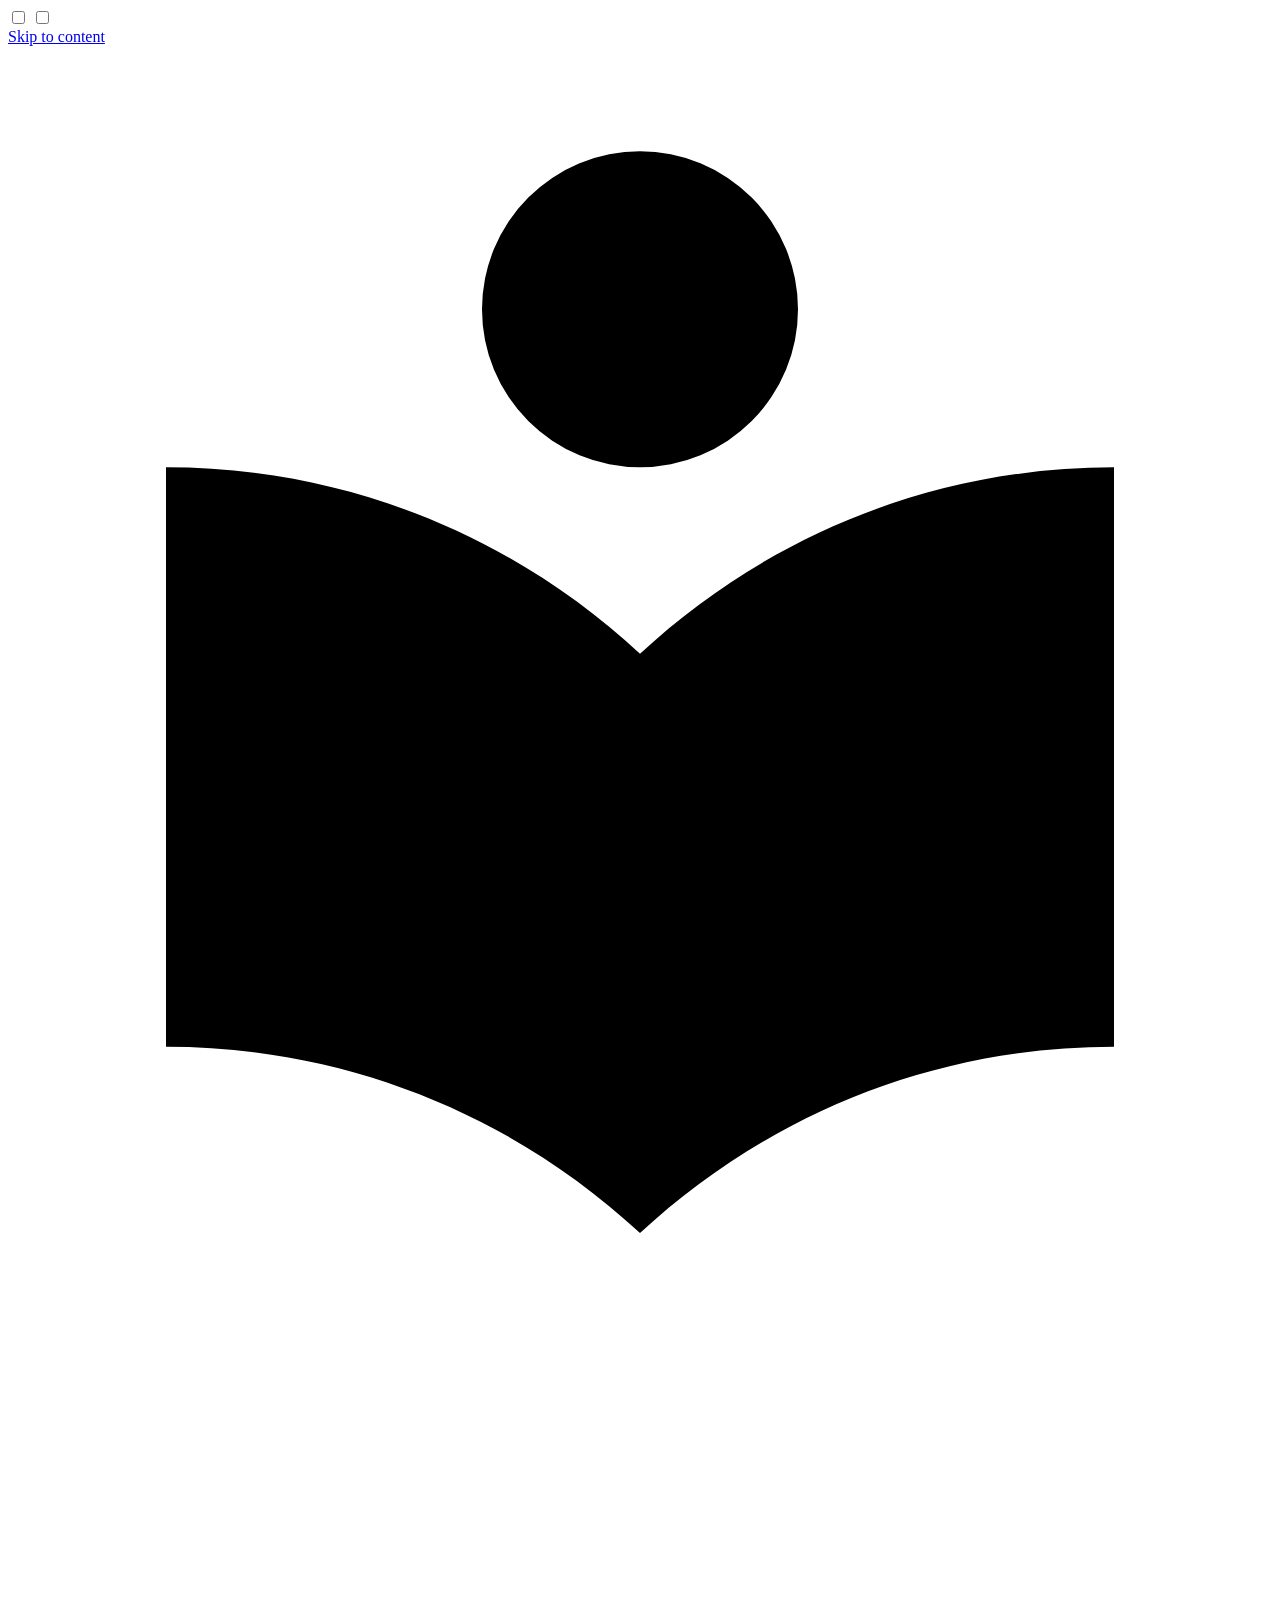
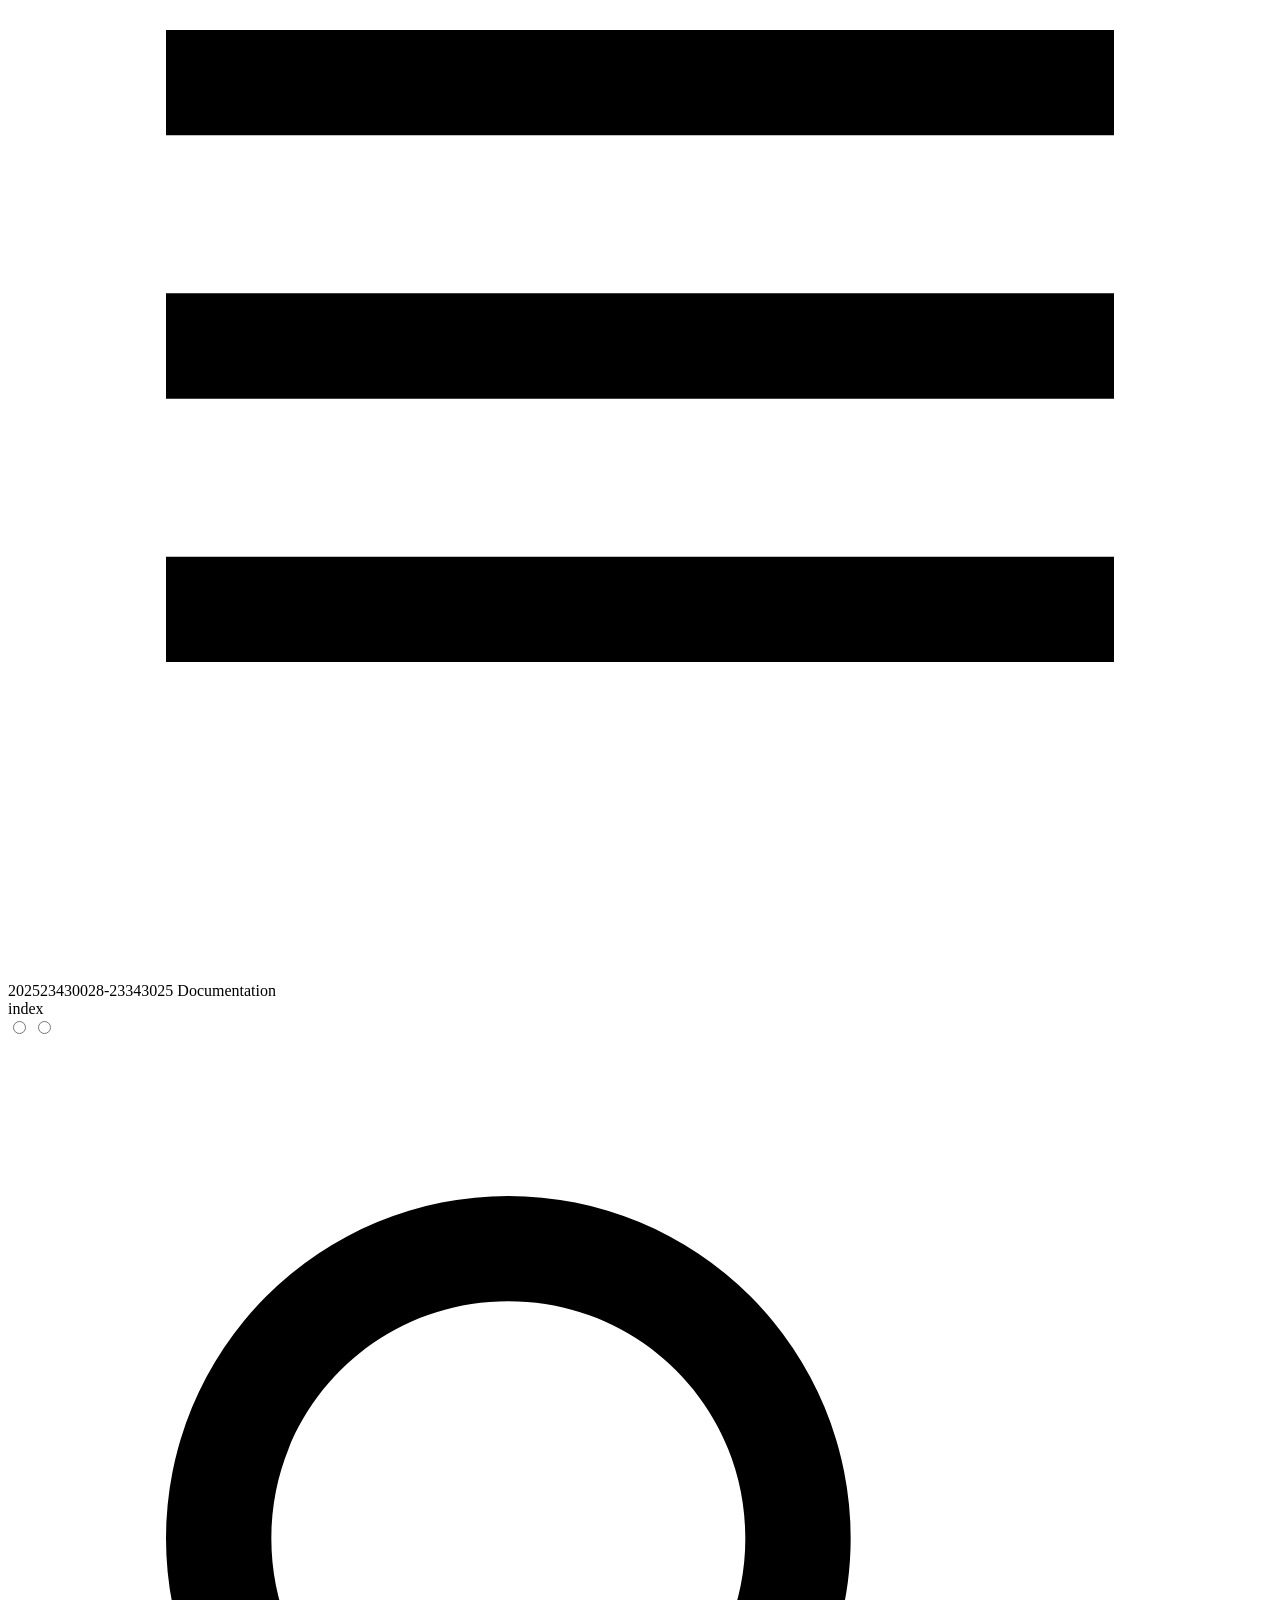
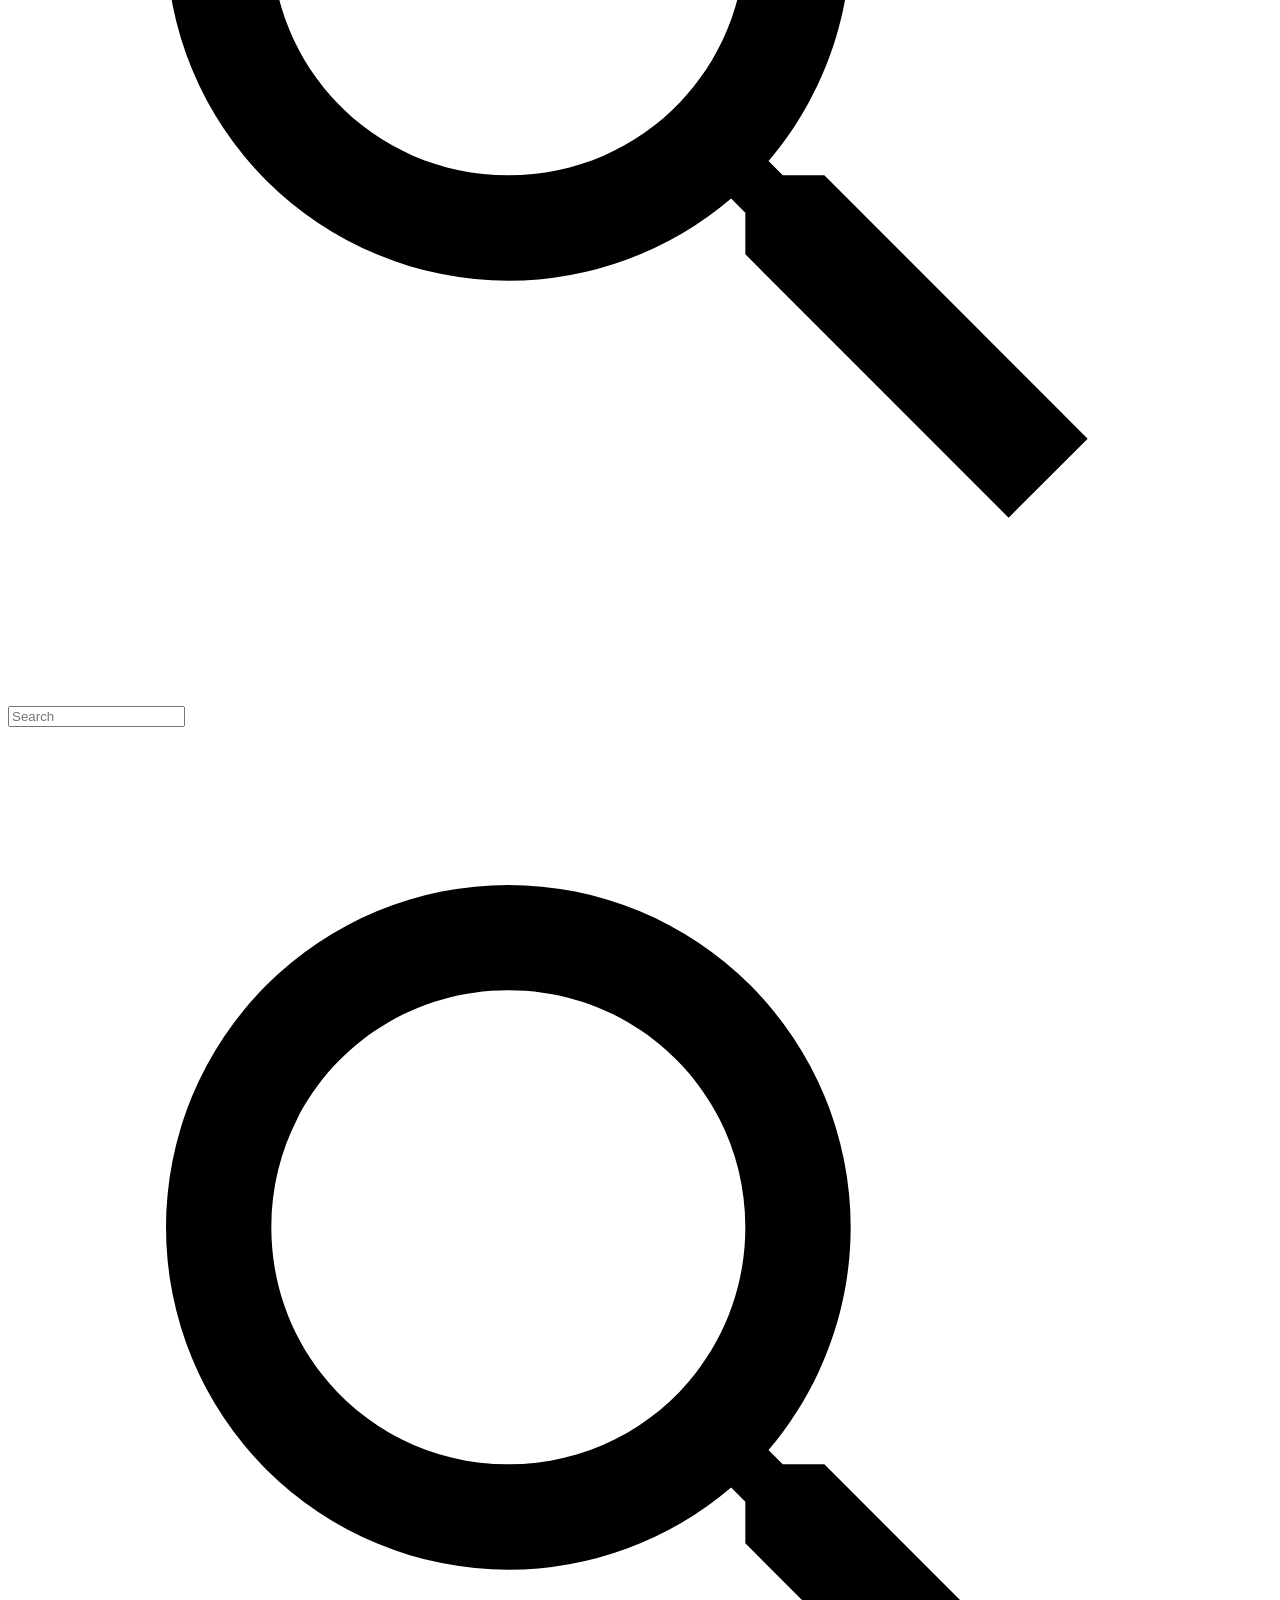
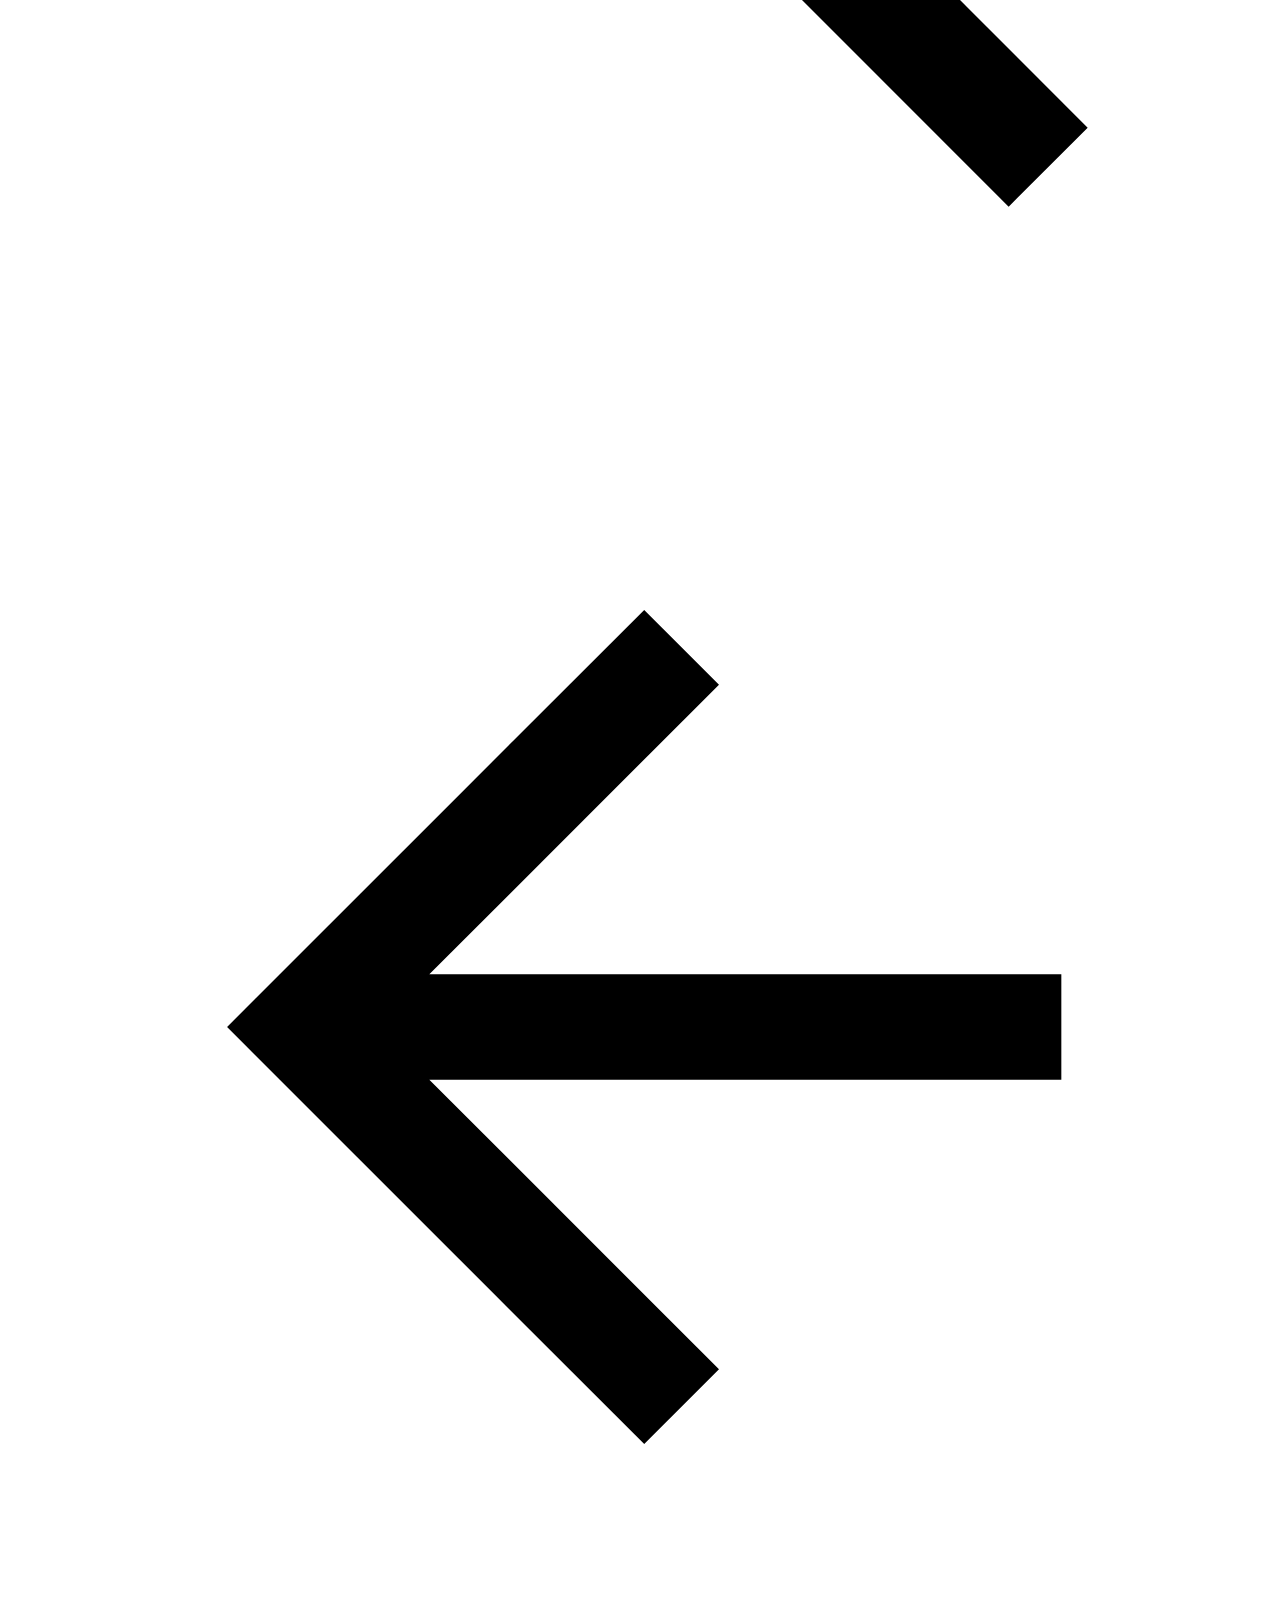
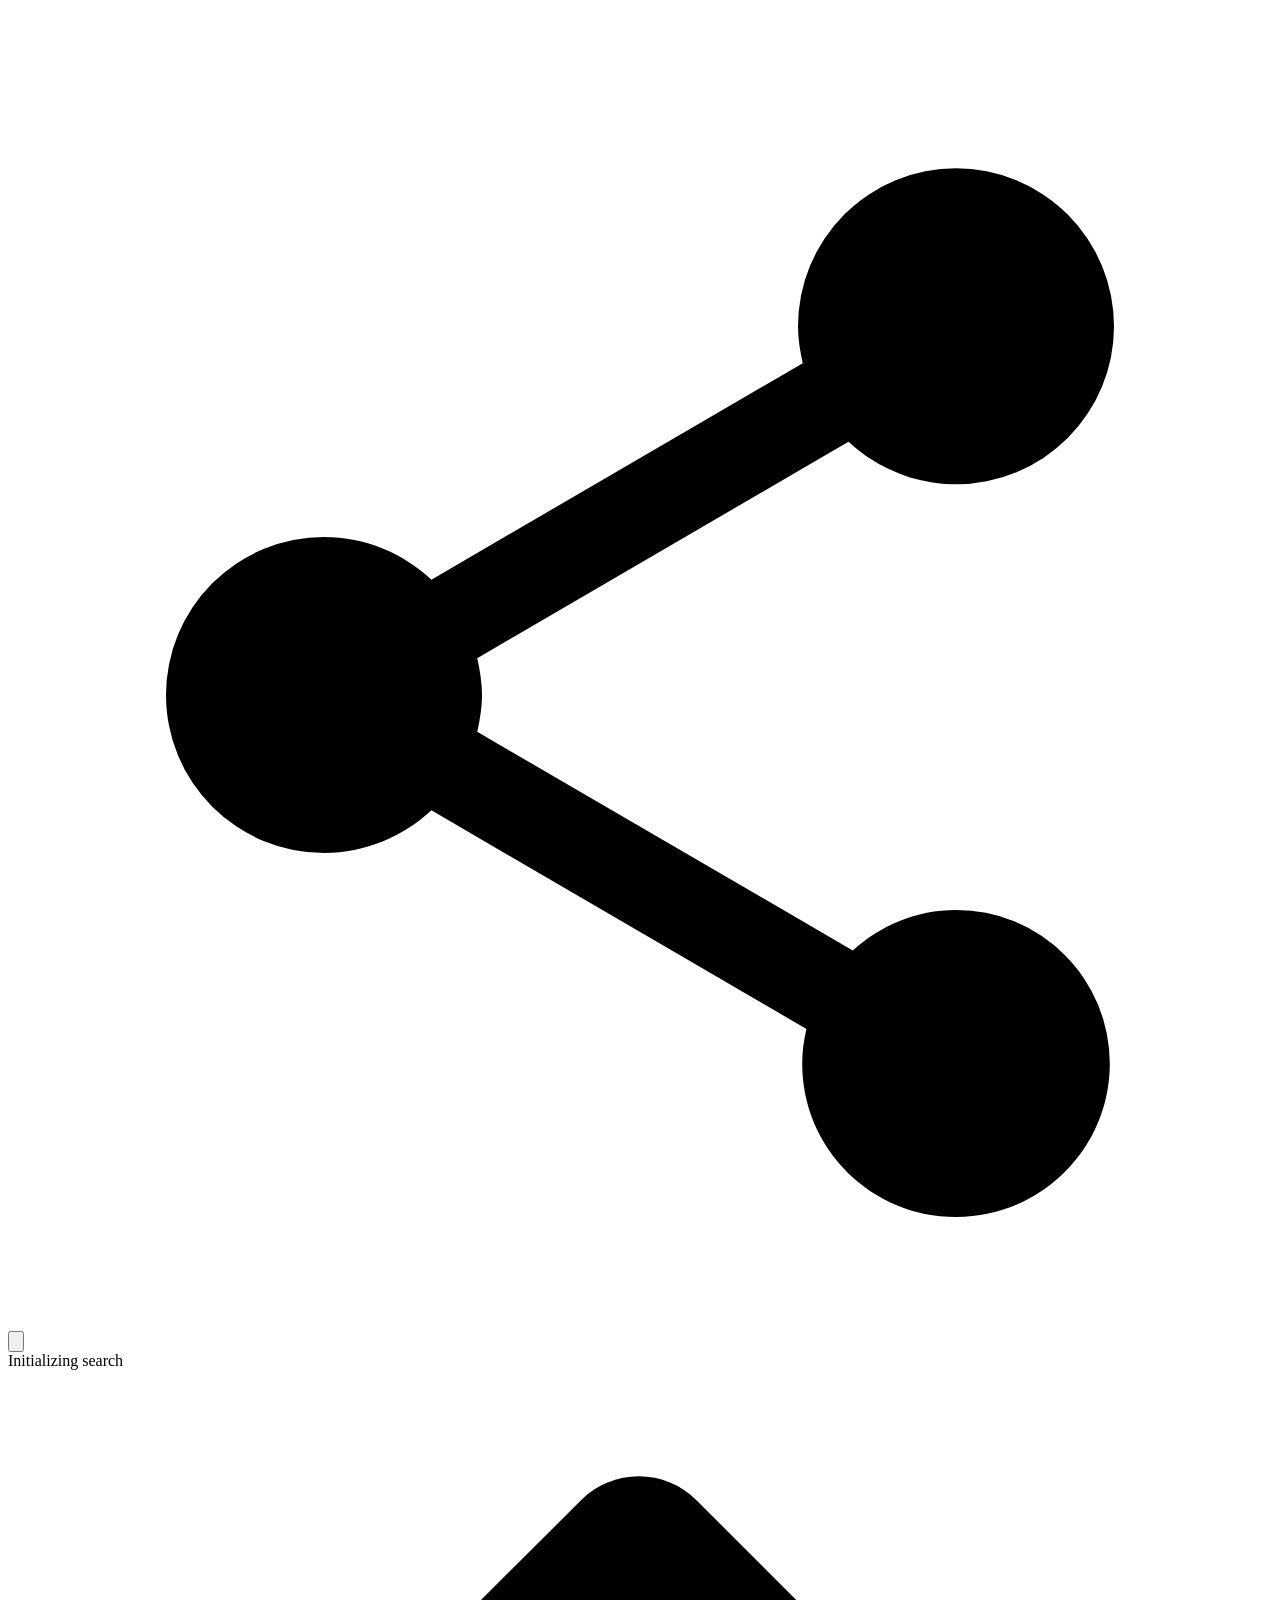
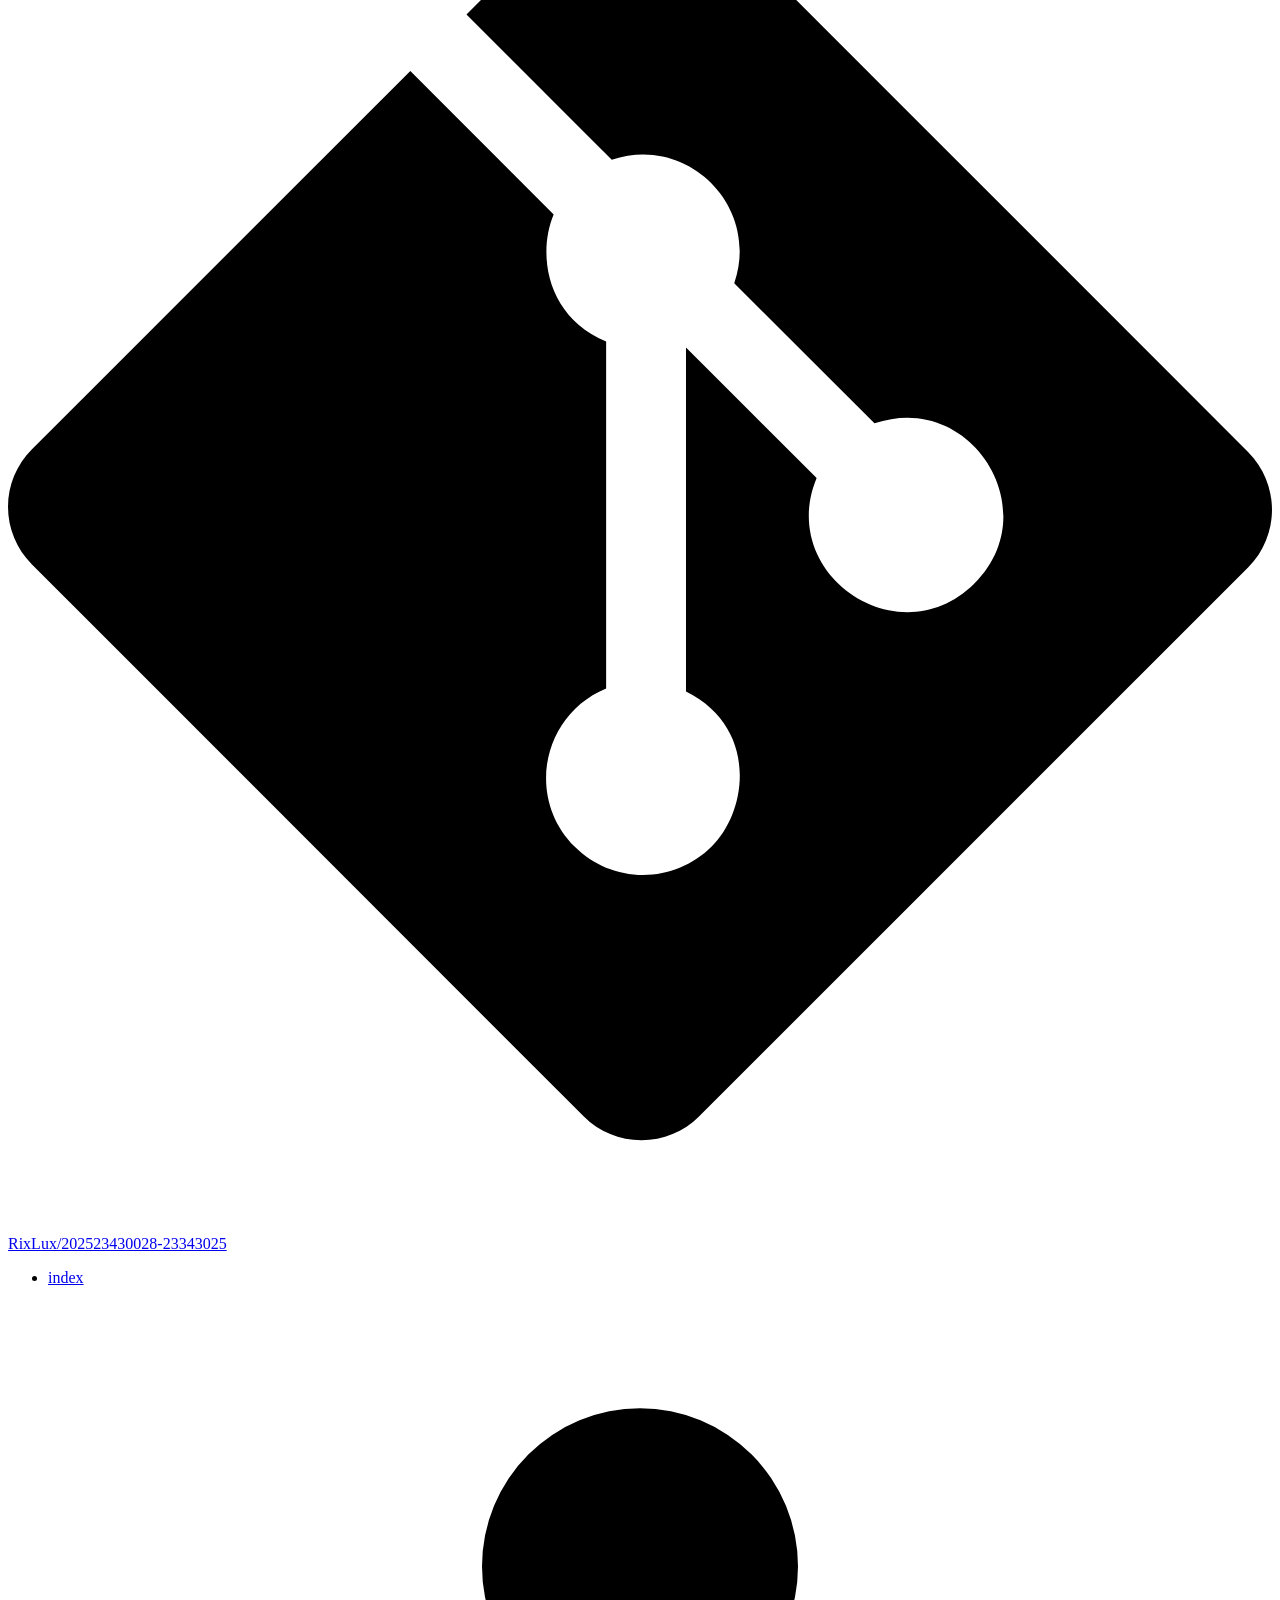
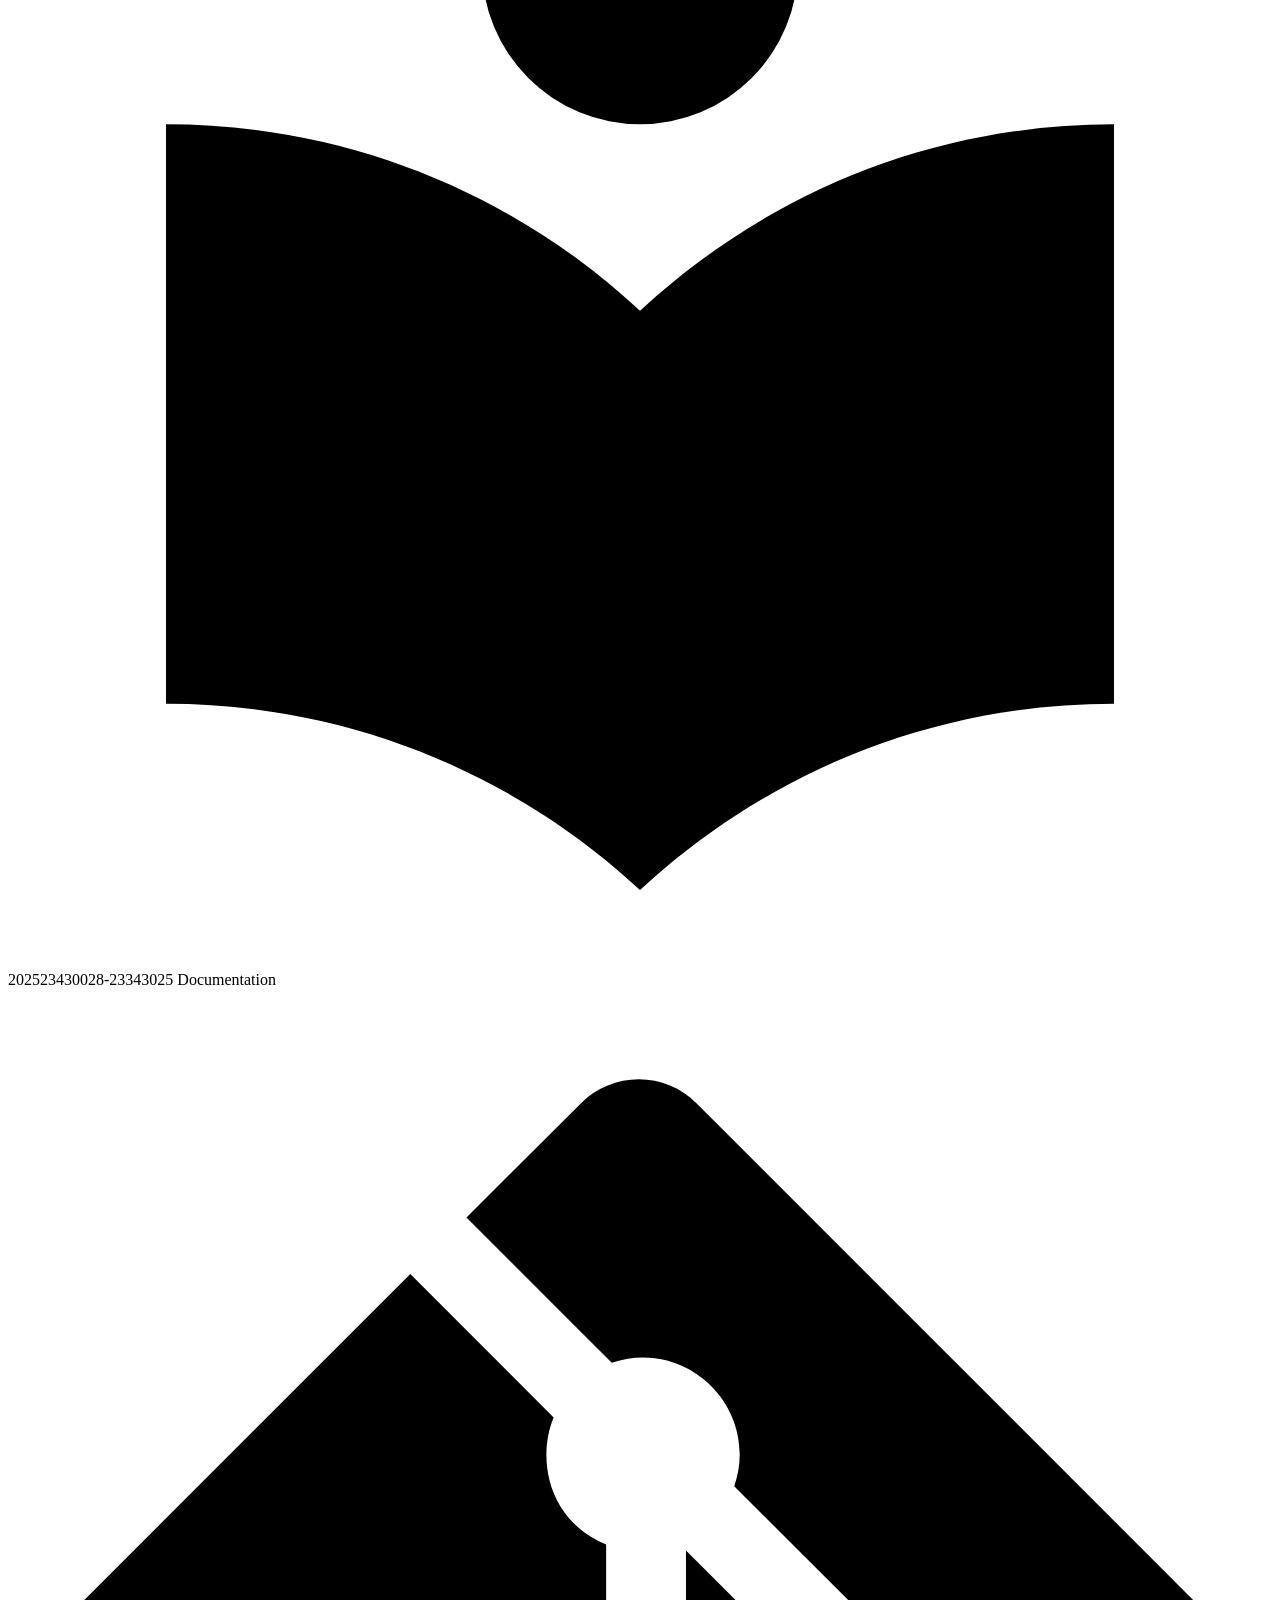
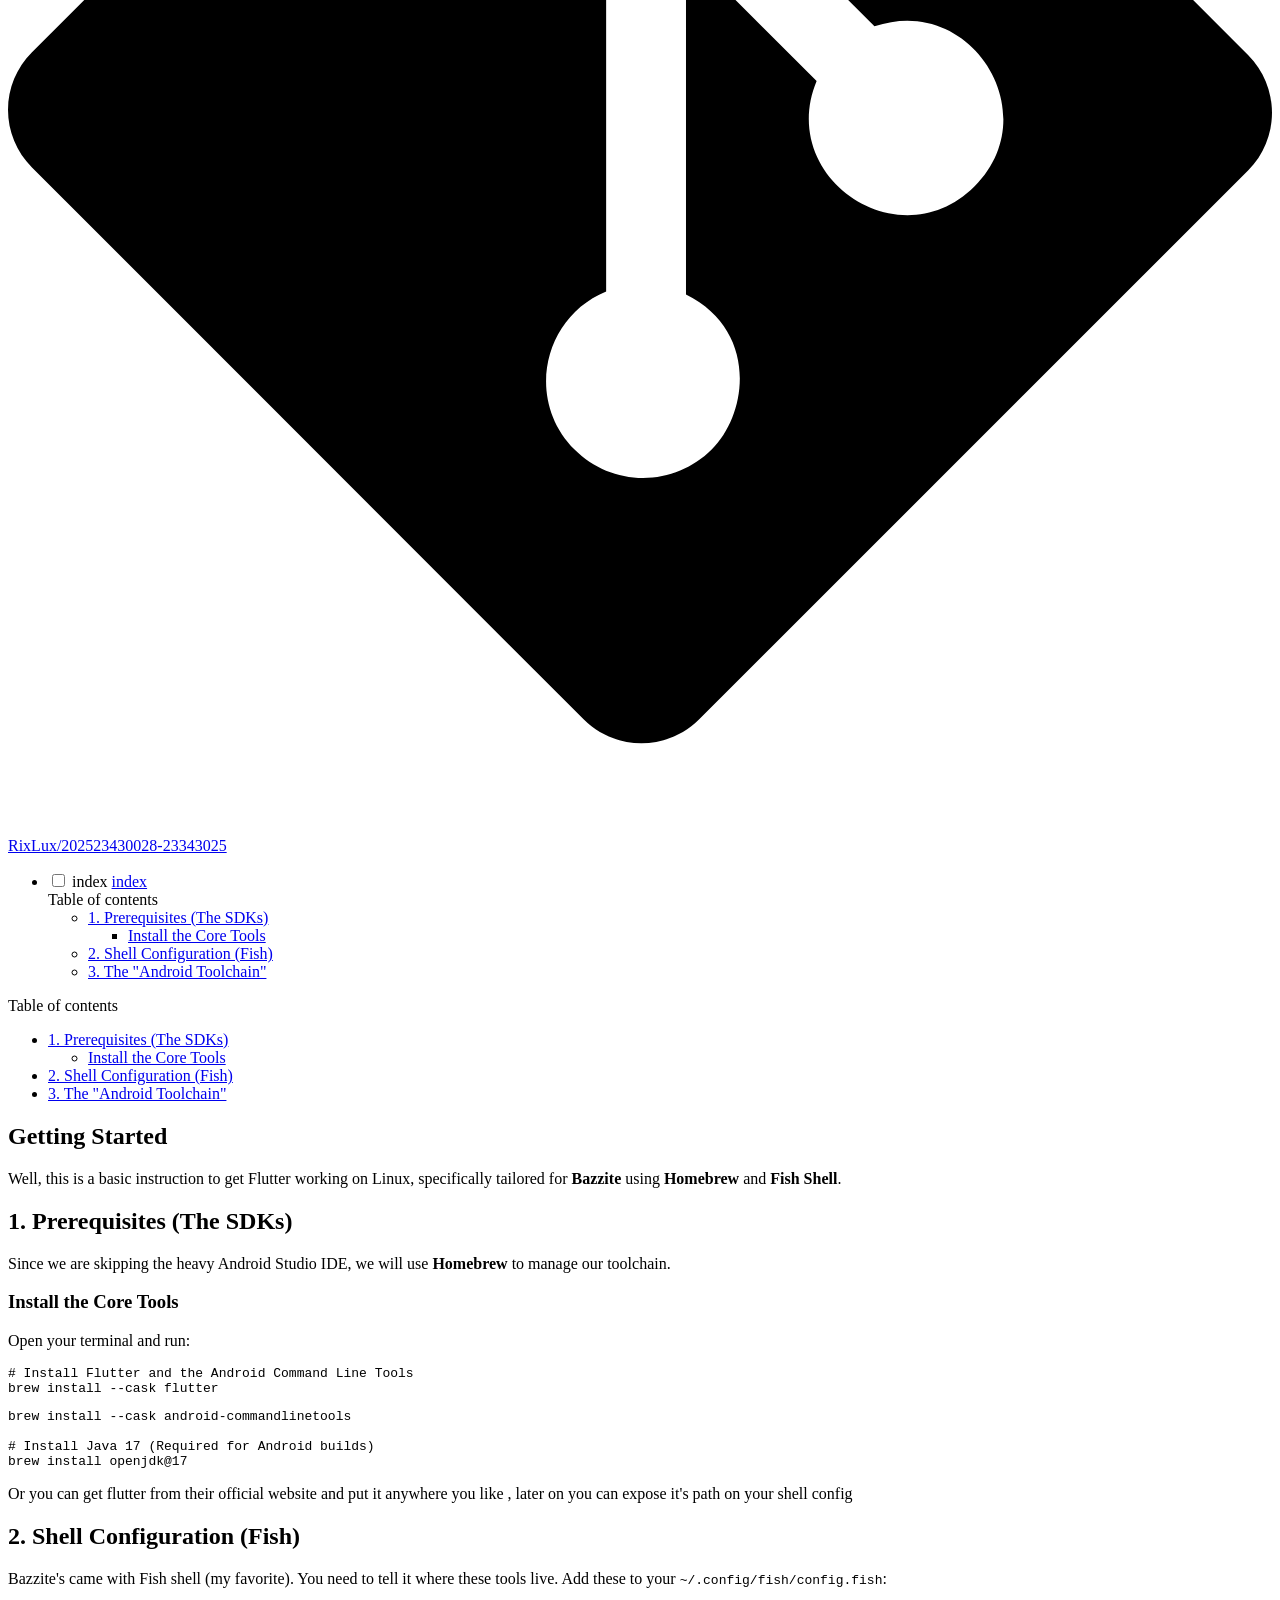
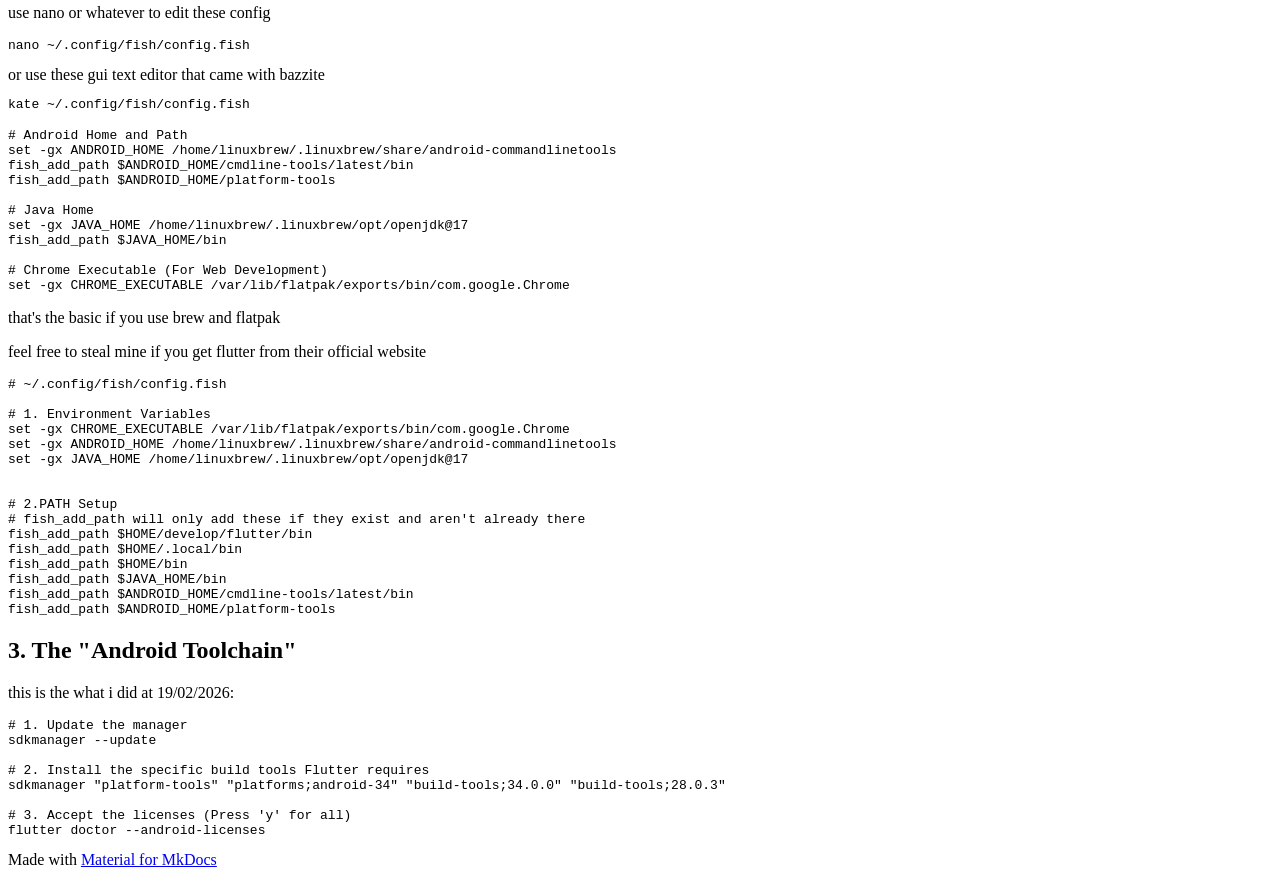
==== index.html @ 72a32f14 "Deployed bbf3729 with MkDocs version: 1.6.1" ====
<!doctype html>
<html lang="en" class="no-js">
  <head>
    
      <meta charset="utf-8">
      <meta name="viewport" content="width=device-width,initial-scale=1">
      
        <meta name="description" content="Documentation">
      
      
      
        <link rel="canonical" href="https://RixLux.github.io/202523430028-23343025/">
      
      
      
      
        
      
      
      <link rel="icon" href="assets/images/favicon.png">
      <meta name="generator" content="mkdocs-1.6.1, mkdocs-material-9.7.2">
    
    
      
        <title>202523430028-23343025 Documentation</title>
      
    
    
      <link rel="stylesheet" href="assets/stylesheets/main.484c7ddc.min.css">
      
        
        <link rel="stylesheet" href="assets/stylesheets/palette.ab4e12ef.min.css">
      
      


    
    
      
    
    
      
        
        
        <link rel="preconnect" href="https://fonts.gstatic.com" crossorigin>
        <link rel="stylesheet" href="https://fonts.googleapis.com/css?family=Roboto:300,300i,400,400i,700,700i%7CRoboto+Mono:400,400i,700,700i&display=fallback">
        <style>:root{--md-text-font:"Roboto";--md-code-font:"Roboto Mono"}</style>
      
    
    
      <link rel="stylesheet" href="stylesheets/extra.css">
    
    <script>__md_scope=new URL(".",location),__md_hash=e=>[...e].reduce(((e,_)=>(e<<5)-e+_.charCodeAt(0)),0),__md_get=(e,_=localStorage,t=__md_scope)=>JSON.parse(_.getItem(t.pathname+"."+e)),__md_set=(e,_,t=localStorage,a=__md_scope)=>{try{t.setItem(a.pathname+"."+e,JSON.stringify(_))}catch(e){}}</script>
    
      

    
    
  </head>
  
  
    
    
      
    
    
    
    
    <body dir="ltr" data-md-color-scheme="default" data-md-color-primary="deep-purple" data-md-color-accent="indigo">
  
    
    <input class="md-toggle" data-md-toggle="drawer" type="checkbox" id="__drawer" autocomplete="off">
    <input class="md-toggle" data-md-toggle="search" type="checkbox" id="__search" autocomplete="off">
    <label class="md-overlay" for="__drawer"></label>
    <div data-md-component="skip">
      
        
        <a href="#getting-started" class="md-skip">
          Skip to content
        </a>
      
    </div>
    <div data-md-component="announce">
      
    </div>
    
    
      

<header class="md-header" data-md-component="header">
  <nav class="md-header__inner md-grid" aria-label="Header">
    <a href="." title="202523430028-23343025 Documentation" class="md-header__button md-logo" aria-label="202523430028-23343025 Documentation" data-md-component="logo">
      
  
  <svg xmlns="http://www.w3.org/2000/svg" viewBox="0 0 24 24"><path d="M12 8a3 3 0 0 0 3-3 3 3 0 0 0-3-3 3 3 0 0 0-3 3 3 3 0 0 0 3 3m0 3.54C9.64 9.35 6.5 8 3 8v11c3.5 0 6.64 1.35 9 3.54 2.36-2.19 5.5-3.54 9-3.54V8c-3.5 0-6.64 1.35-9 3.54"/></svg>

    </a>
    <label class="md-header__button md-icon" for="__drawer">
      
      <svg xmlns="http://www.w3.org/2000/svg" viewBox="0 0 24 24"><path d="M3 6h18v2H3zm0 5h18v2H3zm0 5h18v2H3z"/></svg>
    </label>
    <div class="md-header__title" data-md-component="header-title">
      <div class="md-header__ellipsis">
        <div class="md-header__topic">
          <span class="md-ellipsis">
            202523430028-23343025 Documentation
          </span>
        </div>
        <div class="md-header__topic" data-md-component="header-topic">
          <span class="md-ellipsis">
            
              index
            
          </span>
        </div>
      </div>
    </div>
    
      
        <form class="md-header__option" data-md-component="palette">
  
    
    
    
    <input class="md-option" data-md-color-media="(prefers-color-scheme: light)" data-md-color-scheme="default" data-md-color-primary="deep-purple" data-md-color-accent="indigo"  aria-label="Switch to dark mode"  type="radio" name="__palette" id="__palette_0">
    
      <label class="md-header__button md-icon" title="Switch to dark mode" for="__palette_1" hidden>
        <svg xmlns="http://www.w3.org/2000/svg" viewBox="0 0 24 24"><path d="M12 8a4 4 0 0 0-4 4 4 4 0 0 0 4 4 4 4 0 0 0 4-4 4 4 0 0 0-4-4m0 10a6 6 0 0 1-6-6 6 6 0 0 1 6-6 6 6 0 0 1 6 6 6 6 0 0 1-6 6m8-9.31V4h-4.69L12 .69 8.69 4H4v4.69L.69 12 4 15.31V20h4.69L12 23.31 15.31 20H20v-4.69L23.31 12z"/></svg>
      </label>
    
  
    
    
    
    <input class="md-option" data-md-color-media="(prefers-color-scheme: dark)" data-md-color-scheme="slate" data-md-color-primary="black" data-md-color-accent="blue"  aria-label="Switch to light mode"  type="radio" name="__palette" id="__palette_1">
    
      <label class="md-header__button md-icon" title="Switch to light mode" for="__palette_0" hidden>
        <svg xmlns="http://www.w3.org/2000/svg" viewBox="0 0 24 24"><path d="M12 18c-.89 0-1.74-.2-2.5-.55C11.56 16.5 13 14.42 13 12s-1.44-4.5-3.5-5.45C10.26 6.2 11.11 6 12 6a6 6 0 0 1 6 6 6 6 0 0 1-6 6m8-9.31V4h-4.69L12 .69 8.69 4H4v4.69L.69 12 4 15.31V20h4.69L12 23.31 15.31 20H20v-4.69L23.31 12z"/></svg>
      </label>
    
  
</form>
      
    
    
      <script>var palette=__md_get("__palette");if(palette&&palette.color){if("(prefers-color-scheme)"===palette.color.media){var media=matchMedia("(prefers-color-scheme: light)"),input=document.querySelector(media.matches?"[data-md-color-media='(prefers-color-scheme: light)']":"[data-md-color-media='(prefers-color-scheme: dark)']");palette.color.media=input.getAttribute("data-md-color-media"),palette.color.scheme=input.getAttribute("data-md-color-scheme"),palette.color.primary=input.getAttribute("data-md-color-primary"),palette.color.accent=input.getAttribute("data-md-color-accent")}for(var[key,value]of Object.entries(palette.color))document.body.setAttribute("data-md-color-"+key,value)}</script>
    
    
    
      
      
        <label class="md-header__button md-icon" for="__search">
          
          <svg xmlns="http://www.w3.org/2000/svg" viewBox="0 0 24 24"><path d="M9.5 3A6.5 6.5 0 0 1 16 9.5c0 1.61-.59 3.09-1.56 4.23l.27.27h.79l5 5-1.5 1.5-5-5v-.79l-.27-.27A6.52 6.52 0 0 1 9.5 16 6.5 6.5 0 0 1 3 9.5 6.5 6.5 0 0 1 9.5 3m0 2C7 5 5 7 5 9.5S7 14 9.5 14 14 12 14 9.5 12 5 9.5 5"/></svg>
        </label>
        <div class="md-search" data-md-component="search" role="dialog">
  <label class="md-search__overlay" for="__search"></label>
  <div class="md-search__inner" role="search">
    <form class="md-search__form" name="search">
      <input type="text" class="md-search__input" name="query" aria-label="Search" placeholder="Search" autocapitalize="off" autocorrect="off" autocomplete="off" spellcheck="false" data-md-component="search-query" required>
      <label class="md-search__icon md-icon" for="__search">
        
        <svg xmlns="http://www.w3.org/2000/svg" viewBox="0 0 24 24"><path d="M9.5 3A6.5 6.5 0 0 1 16 9.5c0 1.61-.59 3.09-1.56 4.23l.27.27h.79l5 5-1.5 1.5-5-5v-.79l-.27-.27A6.52 6.52 0 0 1 9.5 16 6.5 6.5 0 0 1 3 9.5 6.5 6.5 0 0 1 9.5 3m0 2C7 5 5 7 5 9.5S7 14 9.5 14 14 12 14 9.5 12 5 9.5 5"/></svg>
        
        <svg xmlns="http://www.w3.org/2000/svg" viewBox="0 0 24 24"><path d="M20 11v2H8l5.5 5.5-1.42 1.42L4.16 12l7.92-7.92L13.5 5.5 8 11z"/></svg>
      </label>
      <nav class="md-search__options" aria-label="Search">
        
          <a href="javascript:void(0)" class="md-search__icon md-icon" title="Share" aria-label="Share" data-clipboard data-clipboard-text="" data-md-component="search-share" tabindex="-1">
            
            <svg xmlns="http://www.w3.org/2000/svg" viewBox="0 0 24 24"><path d="M18 16.08c-.76 0-1.44.3-1.96.77L8.91 12.7c.05-.23.09-.46.09-.7s-.04-.47-.09-.7l7.05-4.11c.54.5 1.25.81 2.04.81a3 3 0 0 0 3-3 3 3 0 0 0-3-3 3 3 0 0 0-3 3c0 .24.04.47.09.7L8.04 9.81C7.5 9.31 6.79 9 6 9a3 3 0 0 0-3 3 3 3 0 0 0 3 3c.79 0 1.5-.31 2.04-.81l7.12 4.15c-.05.21-.08.43-.08.66 0 1.61 1.31 2.91 2.92 2.91s2.92-1.3 2.92-2.91A2.92 2.92 0 0 0 18 16.08"/></svg>
          </a>
        
        <button type="reset" class="md-search__icon md-icon" title="Clear" aria-label="Clear" tabindex="-1">
          
          <svg xmlns="http://www.w3.org/2000/svg" viewBox="0 0 24 24"><path d="M19 6.41 17.59 5 12 10.59 6.41 5 5 6.41 10.59 12 5 17.59 6.41 19 12 13.41 17.59 19 19 17.59 13.41 12z"/></svg>
        </button>
      </nav>
      
        <div class="md-search__suggest" data-md-component="search-suggest"></div>
      
    </form>
    <div class="md-search__output">
      <div class="md-search__scrollwrap" tabindex="0" data-md-scrollfix>
        <div class="md-search-result" data-md-component="search-result">
          <div class="md-search-result__meta">
            Initializing search
          </div>
          <ol class="md-search-result__list" role="presentation"></ol>
        </div>
      </div>
    </div>
  </div>
</div>
      
    
    
      <div class="md-header__source">
        <a href="https://github.com/RixLux/202523430028-23343025" title="Go to repository" class="md-source" data-md-component="source">
  <div class="md-source__icon md-icon">
    
    <svg xmlns="http://www.w3.org/2000/svg" viewBox="0 0 448 512"><!--! Font Awesome Free 7.1.0 by @fontawesome - https://fontawesome.com License - https://fontawesome.com/license/free (Icons: CC BY 4.0, Fonts: SIL OFL 1.1, Code: MIT License) Copyright 2025 Fonticons, Inc.--><path d="M439.6 236.1 244 40.5c-5.4-5.5-12.8-8.5-20.4-8.5s-15 3-20.4 8.4L162.5 81l51.5 51.5c27.1-9.1 52.7 16.8 43.4 43.7l49.7 49.7c34.2-11.8 61.2 31 35.5 56.7-26.5 26.5-70.2-2.9-56-37.3L240.3 199v121.9c25.3 12.5 22.3 41.8 9.1 55-6.4 6.4-15.2 10.1-24.3 10.1s-17.8-3.6-24.3-10.1c-17.6-17.6-11.1-46.9 11.2-56v-123c-20.8-8.5-24.6-30.7-18.6-45L142.6 101 8.5 235.1C3 240.6 0 247.9 0 255.5s3 15 8.5 20.4l195.6 195.7c5.4 5.4 12.7 8.4 20.4 8.4s15-3 20.4-8.4l194.7-194.7c5.4-5.4 8.4-12.8 8.4-20.4s-3-15-8.4-20.4"/></svg>
  </div>
  <div class="md-source__repository">
    RixLux/202523430028-23343025
  </div>
</a>
      </div>
    
  </nav>
  
</header>
    
    <div class="md-container" data-md-component="container">
      
      
        
          
            
<nav class="md-tabs" aria-label="Tabs" data-md-component="tabs">
  <div class="md-grid">
    <ul class="md-tabs__list">
      
        
  
  
  
    
  
  
    <li class="md-tabs__item md-tabs__item--active">
      <a href="." class="md-tabs__link">
        
  
  
    
  
  index

      </a>
    </li>
  

      
    </ul>
  </div>
</nav>
          
        
      
      <main class="md-main" data-md-component="main">
        <div class="md-main__inner md-grid">
          
            
              
              <div class="md-sidebar md-sidebar--primary" data-md-component="sidebar" data-md-type="navigation" >
                <div class="md-sidebar__scrollwrap">
                  <div class="md-sidebar__inner">
                    


  


<nav class="md-nav md-nav--primary md-nav--lifted" aria-label="Navigation" data-md-level="0">
  <label class="md-nav__title" for="__drawer">
    <a href="." title="202523430028-23343025 Documentation" class="md-nav__button md-logo" aria-label="202523430028-23343025 Documentation" data-md-component="logo">
      
  
  <svg xmlns="http://www.w3.org/2000/svg" viewBox="0 0 24 24"><path d="M12 8a3 3 0 0 0 3-3 3 3 0 0 0-3-3 3 3 0 0 0-3 3 3 3 0 0 0 3 3m0 3.54C9.64 9.35 6.5 8 3 8v11c3.5 0 6.64 1.35 9 3.54 2.36-2.19 5.5-3.54 9-3.54V8c-3.5 0-6.64 1.35-9 3.54"/></svg>

    </a>
    202523430028-23343025 Documentation
  </label>
  
    <div class="md-nav__source">
      <a href="https://github.com/RixLux/202523430028-23343025" title="Go to repository" class="md-source" data-md-component="source">
  <div class="md-source__icon md-icon">
    
    <svg xmlns="http://www.w3.org/2000/svg" viewBox="0 0 448 512"><!--! Font Awesome Free 7.1.0 by @fontawesome - https://fontawesome.com License - https://fontawesome.com/license/free (Icons: CC BY 4.0, Fonts: SIL OFL 1.1, Code: MIT License) Copyright 2025 Fonticons, Inc.--><path d="M439.6 236.1 244 40.5c-5.4-5.5-12.8-8.5-20.4-8.5s-15 3-20.4 8.4L162.5 81l51.5 51.5c27.1-9.1 52.7 16.8 43.4 43.7l49.7 49.7c34.2-11.8 61.2 31 35.5 56.7-26.5 26.5-70.2-2.9-56-37.3L240.3 199v121.9c25.3 12.5 22.3 41.8 9.1 55-6.4 6.4-15.2 10.1-24.3 10.1s-17.8-3.6-24.3-10.1c-17.6-17.6-11.1-46.9 11.2-56v-123c-20.8-8.5-24.6-30.7-18.6-45L142.6 101 8.5 235.1C3 240.6 0 247.9 0 255.5s3 15 8.5 20.4l195.6 195.7c5.4 5.4 12.7 8.4 20.4 8.4s15-3 20.4-8.4l194.7-194.7c5.4-5.4 8.4-12.8 8.4-20.4s-3-15-8.4-20.4"/></svg>
  </div>
  <div class="md-source__repository">
    RixLux/202523430028-23343025
  </div>
</a>
    </div>
  
  <ul class="md-nav__list" data-md-scrollfix>
    
      
      
  
  
    
  
  
  
    <li class="md-nav__item md-nav__item--active">
      
      <input class="md-nav__toggle md-toggle" type="checkbox" id="__toc">
      
      
        
      
      
        <label class="md-nav__link md-nav__link--active" for="__toc">
          
  
  
  <span class="md-ellipsis">
    
  
    index
  

    
  </span>
  
  

          <span class="md-nav__icon md-icon"></span>
        </label>
      
      <a href="." class="md-nav__link md-nav__link--active">
        
  
  
  <span class="md-ellipsis">
    
  
    index
  

    
  </span>
  
  

      </a>
      
        

<nav class="md-nav md-nav--secondary" aria-label="Table of contents">
  
  
  
    
  
  
    <label class="md-nav__title" for="__toc">
      <span class="md-nav__icon md-icon"></span>
      Table of contents
    </label>
    <ul class="md-nav__list" data-md-component="toc" data-md-scrollfix>
      
        <li class="md-nav__item">
  <a href="#1-prerequisites-the-sdks" class="md-nav__link">
    <span class="md-ellipsis">
      
        1. Prerequisites (The SDKs)
      
    </span>
  </a>
  
    <nav class="md-nav" aria-label="1. Prerequisites (The SDKs)">
      <ul class="md-nav__list">
        
          <li class="md-nav__item">
  <a href="#install-the-core-tools" class="md-nav__link">
    <span class="md-ellipsis">
      
        Install the Core Tools
      
    </span>
  </a>
  
</li>
        
      </ul>
    </nav>
  
</li>
      
        <li class="md-nav__item">
  <a href="#2-shell-configuration-fish" class="md-nav__link">
    <span class="md-ellipsis">
      
        2. Shell Configuration (Fish)
      
    </span>
  </a>
  
</li>
      
        <li class="md-nav__item">
  <a href="#3-the-android-toolchain" class="md-nav__link">
    <span class="md-ellipsis">
      
        3. The "Android Toolchain"
      
    </span>
  </a>
  
</li>
      
    </ul>
  
</nav>
      
    </li>
  

    
  </ul>
</nav>
                  </div>
                </div>
              </div>
            
            
              
              <div class="md-sidebar md-sidebar--secondary" data-md-component="sidebar" data-md-type="toc" >
                <div class="md-sidebar__scrollwrap">
                  <div class="md-sidebar__inner">
                    

<nav class="md-nav md-nav--secondary" aria-label="Table of contents">
  
  
  
    
  
  
    <label class="md-nav__title" for="__toc">
      <span class="md-nav__icon md-icon"></span>
      Table of contents
    </label>
    <ul class="md-nav__list" data-md-component="toc" data-md-scrollfix>
      
        <li class="md-nav__item">
  <a href="#1-prerequisites-the-sdks" class="md-nav__link">
    <span class="md-ellipsis">
      
        1. Prerequisites (The SDKs)
      
    </span>
  </a>
  
    <nav class="md-nav" aria-label="1. Prerequisites (The SDKs)">
      <ul class="md-nav__list">
        
          <li class="md-nav__item">
  <a href="#install-the-core-tools" class="md-nav__link">
    <span class="md-ellipsis">
      
        Install the Core Tools
      
    </span>
  </a>
  
</li>
        
      </ul>
    </nav>
  
</li>
      
        <li class="md-nav__item">
  <a href="#2-shell-configuration-fish" class="md-nav__link">
    <span class="md-ellipsis">
      
        2. Shell Configuration (Fish)
      
    </span>
  </a>
  
</li>
      
        <li class="md-nav__item">
  <a href="#3-the-android-toolchain" class="md-nav__link">
    <span class="md-ellipsis">
      
        3. The "Android Toolchain"
      
    </span>
  </a>
  
</li>
      
    </ul>
  
</nav>
                  </div>
                </div>
              </div>
            
          
          
            <div class="md-content" data-md-component="content">
              
              <article class="md-content__inner md-typeset">
                
                  


  
  


<h1 id="getting-started">Getting Started</h1>
<p>Well, this is a basic instruction to get Flutter working on Linux, specifically tailored for <strong>Bazzite</strong> using <strong>Homebrew</strong> and <strong>Fish Shell</strong>.</p>
<h2 id="1-prerequisites-the-sdks">1. Prerequisites (The SDKs)</h2>
<p>Since we are skipping the heavy Android Studio IDE, we will use <strong>Homebrew</strong> to manage our toolchain.</p>
<h3 id="install-the-core-tools">Install the Core Tools</h3>
<p>Open your terminal and run:</p>
<p><div class="highlight"><pre><span></span><code># Install Flutter and the Android Command Line Tools
brew install --cask flutter
</code></pre></div>
<div class="highlight"><pre><span></span><code>brew install --cask android-commandlinetools

# Install Java 17 (Required for Android builds)
brew install openjdk@17
</code></pre></div></p>
<p>Or you can get flutter from their official website and put it anywhere you like , later on you can expose it's path on your shell config</p>
<h2 id="2-shell-configuration-fish">2. Shell Configuration (Fish)</h2>
<p>Bazzite's came with Fish shell (my favorite). You need to tell it where these tools live. Add these to your <code>~/.config/fish/config.fish</code>:</p>
<p>use nano or whatever to edit these config<br />
<div class="highlight"><pre><span></span><code>nano ~/.config/fish/config.fish
</code></pre></div>
or use these gui text editor that came with bazzite<br />
<div class="highlight"><pre><span></span><code>kate ~/.config/fish/config.fish
</code></pre></div></p>
<div class="highlight"><pre><span></span><code># Android Home and Path
set -gx ANDROID_HOME /home/linuxbrew/.linuxbrew/share/android-commandlinetools
fish_add_path $ANDROID_HOME/cmdline-tools/latest/bin
fish_add_path $ANDROID_HOME/platform-tools

# Java Home
set -gx JAVA_HOME /home/linuxbrew/.linuxbrew/opt/openjdk@17
fish_add_path $JAVA_HOME/bin

# Chrome Executable (For Web Development)
set -gx CHROME_EXECUTABLE /var/lib/flatpak/exports/bin/com.google.Chrome
</code></pre></div>
<p>that's the basic if you use brew and flatpak  </p>
<p>feel free to steal mine if you get flutter from their official website
<div class="highlight"><pre><span></span><code># ~/.config/fish/config.fish

# 1. Environment Variables
set -gx CHROME_EXECUTABLE /var/lib/flatpak/exports/bin/com.google.Chrome
set -gx ANDROID_HOME /home/linuxbrew/.linuxbrew/share/android-commandlinetools
set -gx JAVA_HOME /home/linuxbrew/.linuxbrew/opt/openjdk@17


# 2.PATH Setup
# fish_add_path will only add these if they exist and aren&#39;t already there
fish_add_path $HOME/develop/flutter/bin
fish_add_path $HOME/.local/bin
fish_add_path $HOME/bin
fish_add_path $JAVA_HOME/bin
fish_add_path $ANDROID_HOME/cmdline-tools/latest/bin
fish_add_path $ANDROID_HOME/platform-tools
</code></pre></div></p>
<h2 id="3-the-android-toolchain">3. The "Android Toolchain"</h2>
<p>this is the what i did at 19/02/2026:</p>
<div class="highlight"><pre><span></span><code># 1. Update the manager
sdkmanager --update

# 2. Install the specific build tools Flutter requires
sdkmanager &quot;platform-tools&quot; &quot;platforms;android-34&quot; &quot;build-tools;34.0.0&quot; &quot;build-tools;28.0.3&quot;

# 3. Accept the licenses (Press &#39;y&#39; for all)
flutter doctor --android-licenses
</code></pre></div>












                
              </article>
            </div>
          
          
<script>var target=document.getElementById(location.hash.slice(1));target&&target.name&&(target.checked=target.name.startsWith("__tabbed_"))</script>
        </div>
        
          <button type="button" class="md-top md-icon" data-md-component="top" hidden>
  
  <svg xmlns="http://www.w3.org/2000/svg" viewBox="0 0 24 24"><path d="M13 20h-2V8l-5.5 5.5-1.42-1.42L12 4.16l7.92 7.92-1.42 1.42L13 8z"/></svg>
  Back to top
</button>
        
      </main>
      
        <footer class="md-footer">
  
  <div class="md-footer-meta md-typeset">
    <div class="md-footer-meta__inner md-grid">
      <div class="md-copyright">
  
  
    Made with
    <a href="https://squidfunk.github.io/mkdocs-material/" target="_blank" rel="noopener">
      Material for MkDocs
    </a>
  
</div>
      
    </div>
  </div>
</footer>
      
    </div>
    <div class="md-dialog" data-md-component="dialog">
      <div class="md-dialog__inner md-typeset"></div>
    </div>
    
    
    
      
      
      <script id="__config" type="application/json">{"annotate": null, "base": ".", "features": ["navigation.tabs", "navigation.sections", "navigation.top", "search.highlight", "search.suggest", "search.share", "content.code.copy"], "search": "assets/javascripts/workers/search.2c215733.min.js", "tags": null, "translations": {"clipboard.copied": "Copied to clipboard", "clipboard.copy": "Copy to clipboard", "search.result.more.one": "1 more on this page", "search.result.more.other": "# more on this page", "search.result.none": "No matching documents", "search.result.one": "1 matching document", "search.result.other": "# matching documents", "search.result.placeholder": "Type to start searching", "search.result.term.missing": "Missing", "select.version": "Select version"}, "version": null}</script>
    
    
      <script src="assets/javascripts/bundle.79ae519e.min.js"></script>
      
    
  </body>
</html>
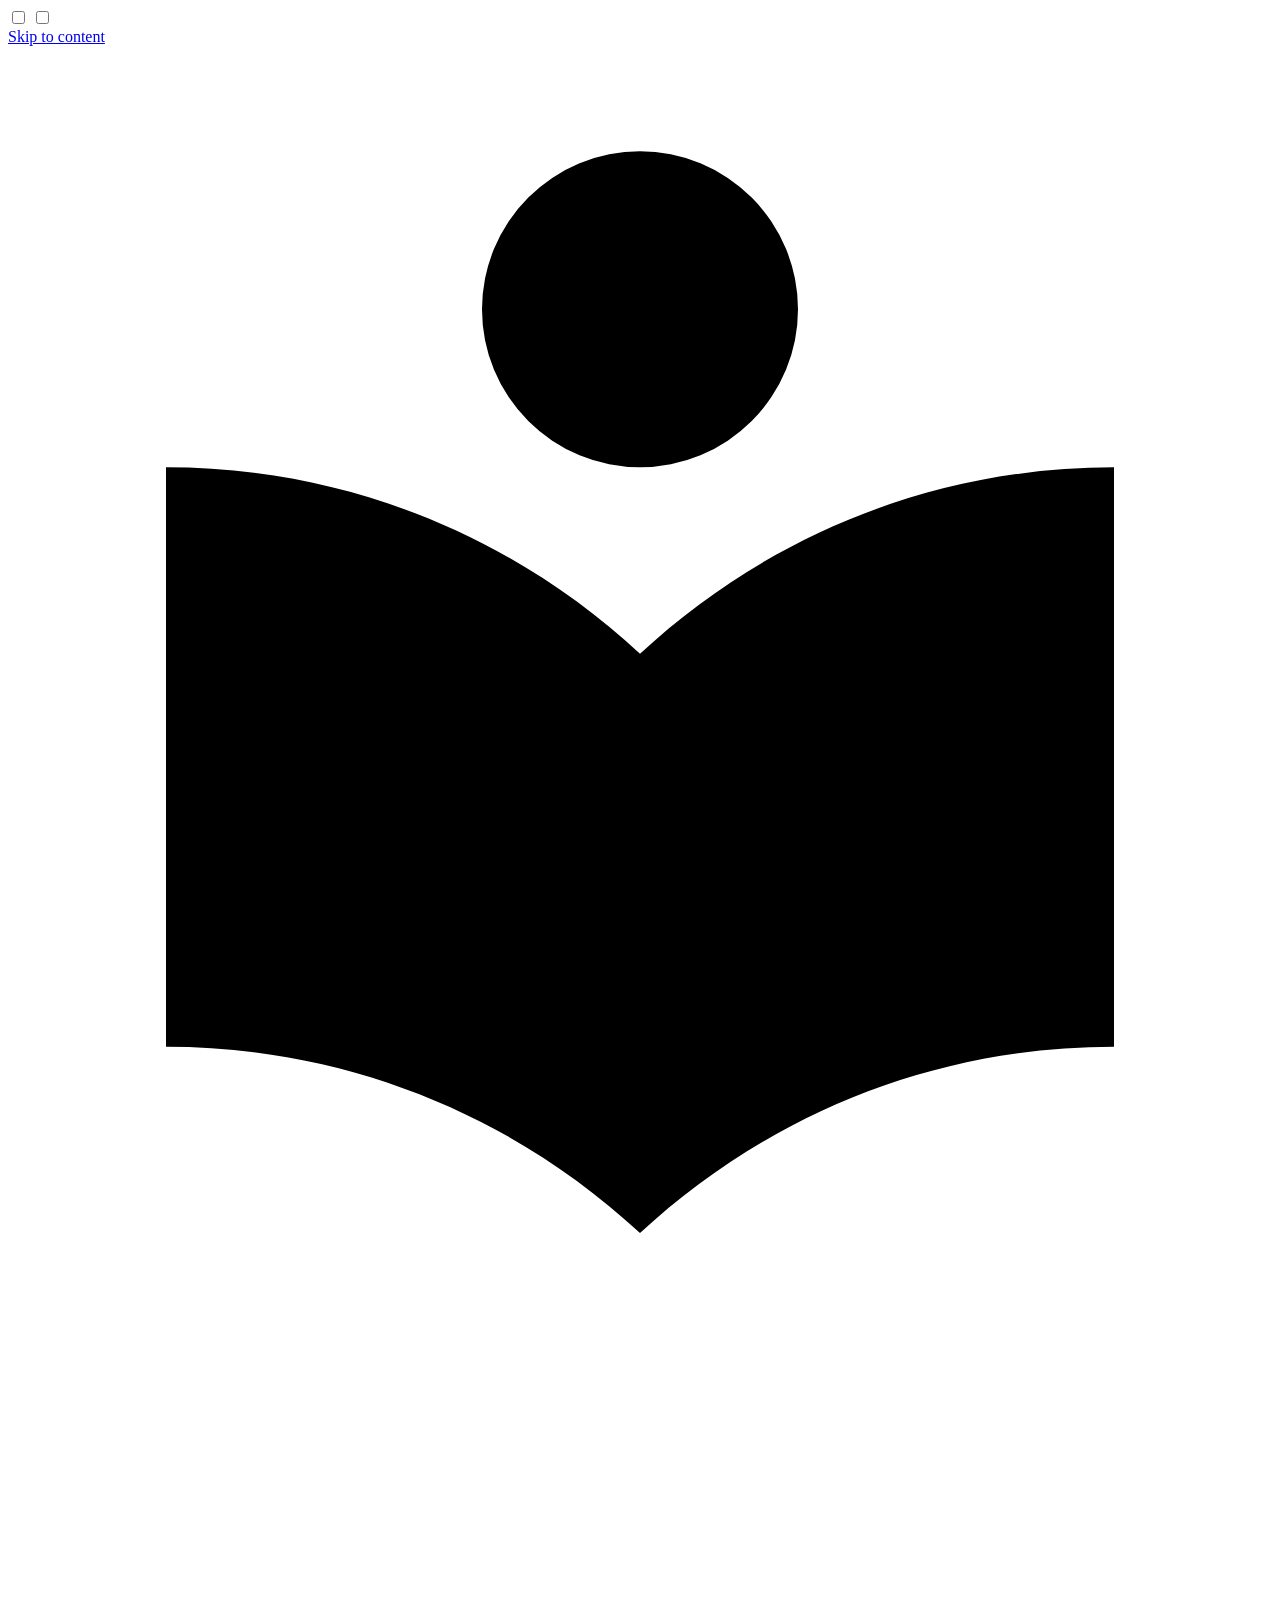
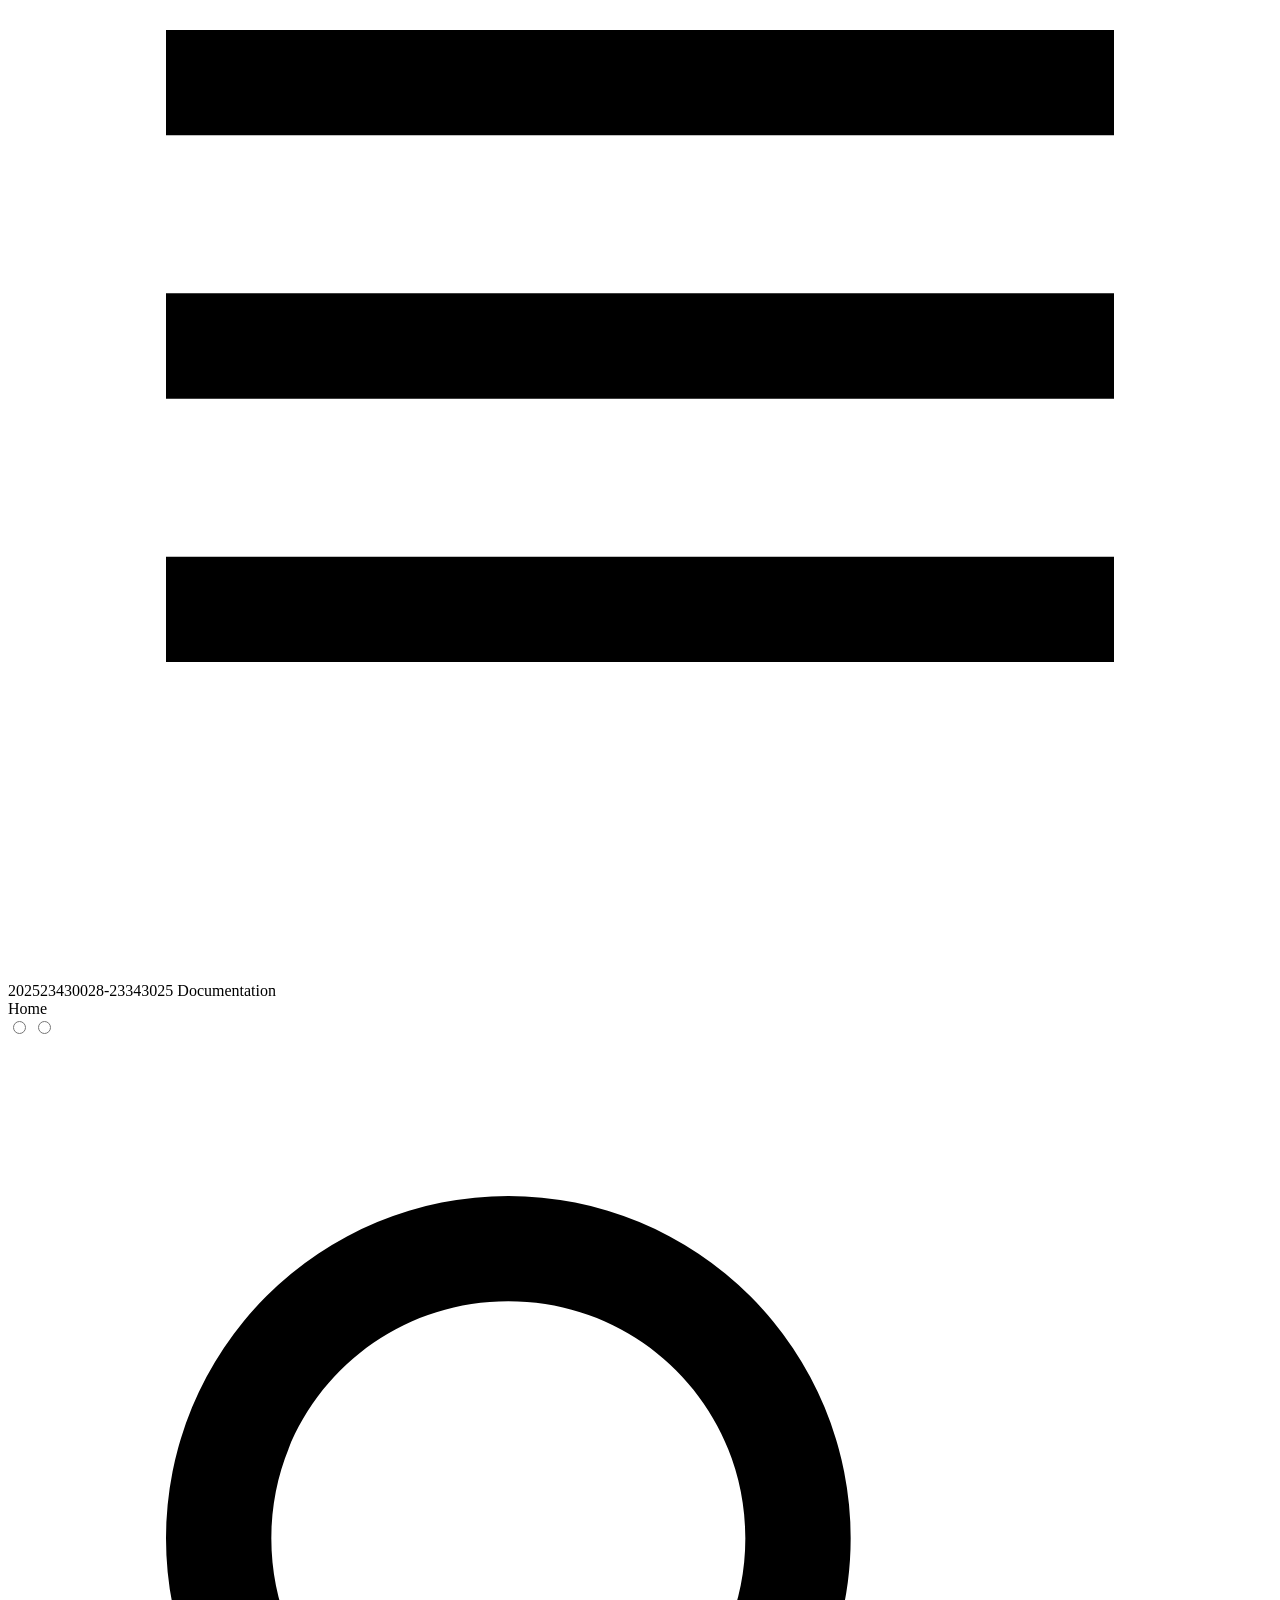
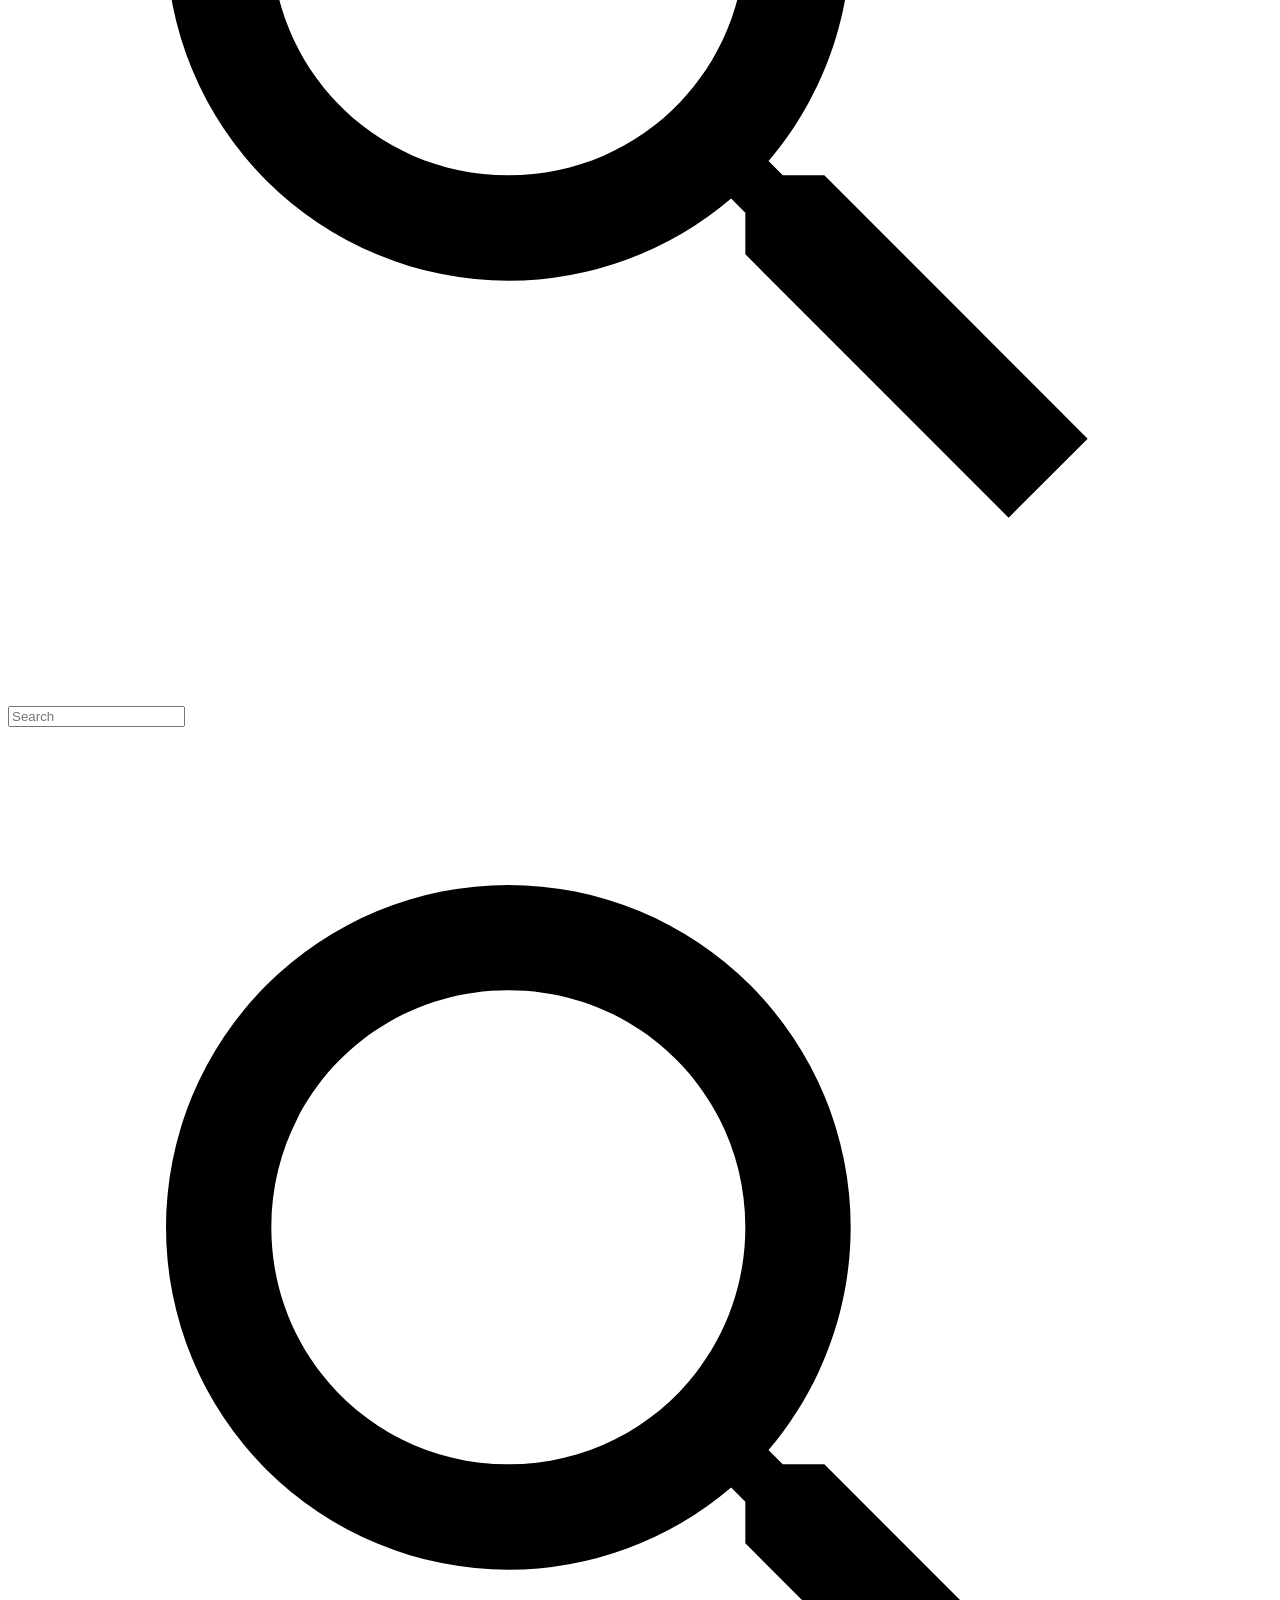
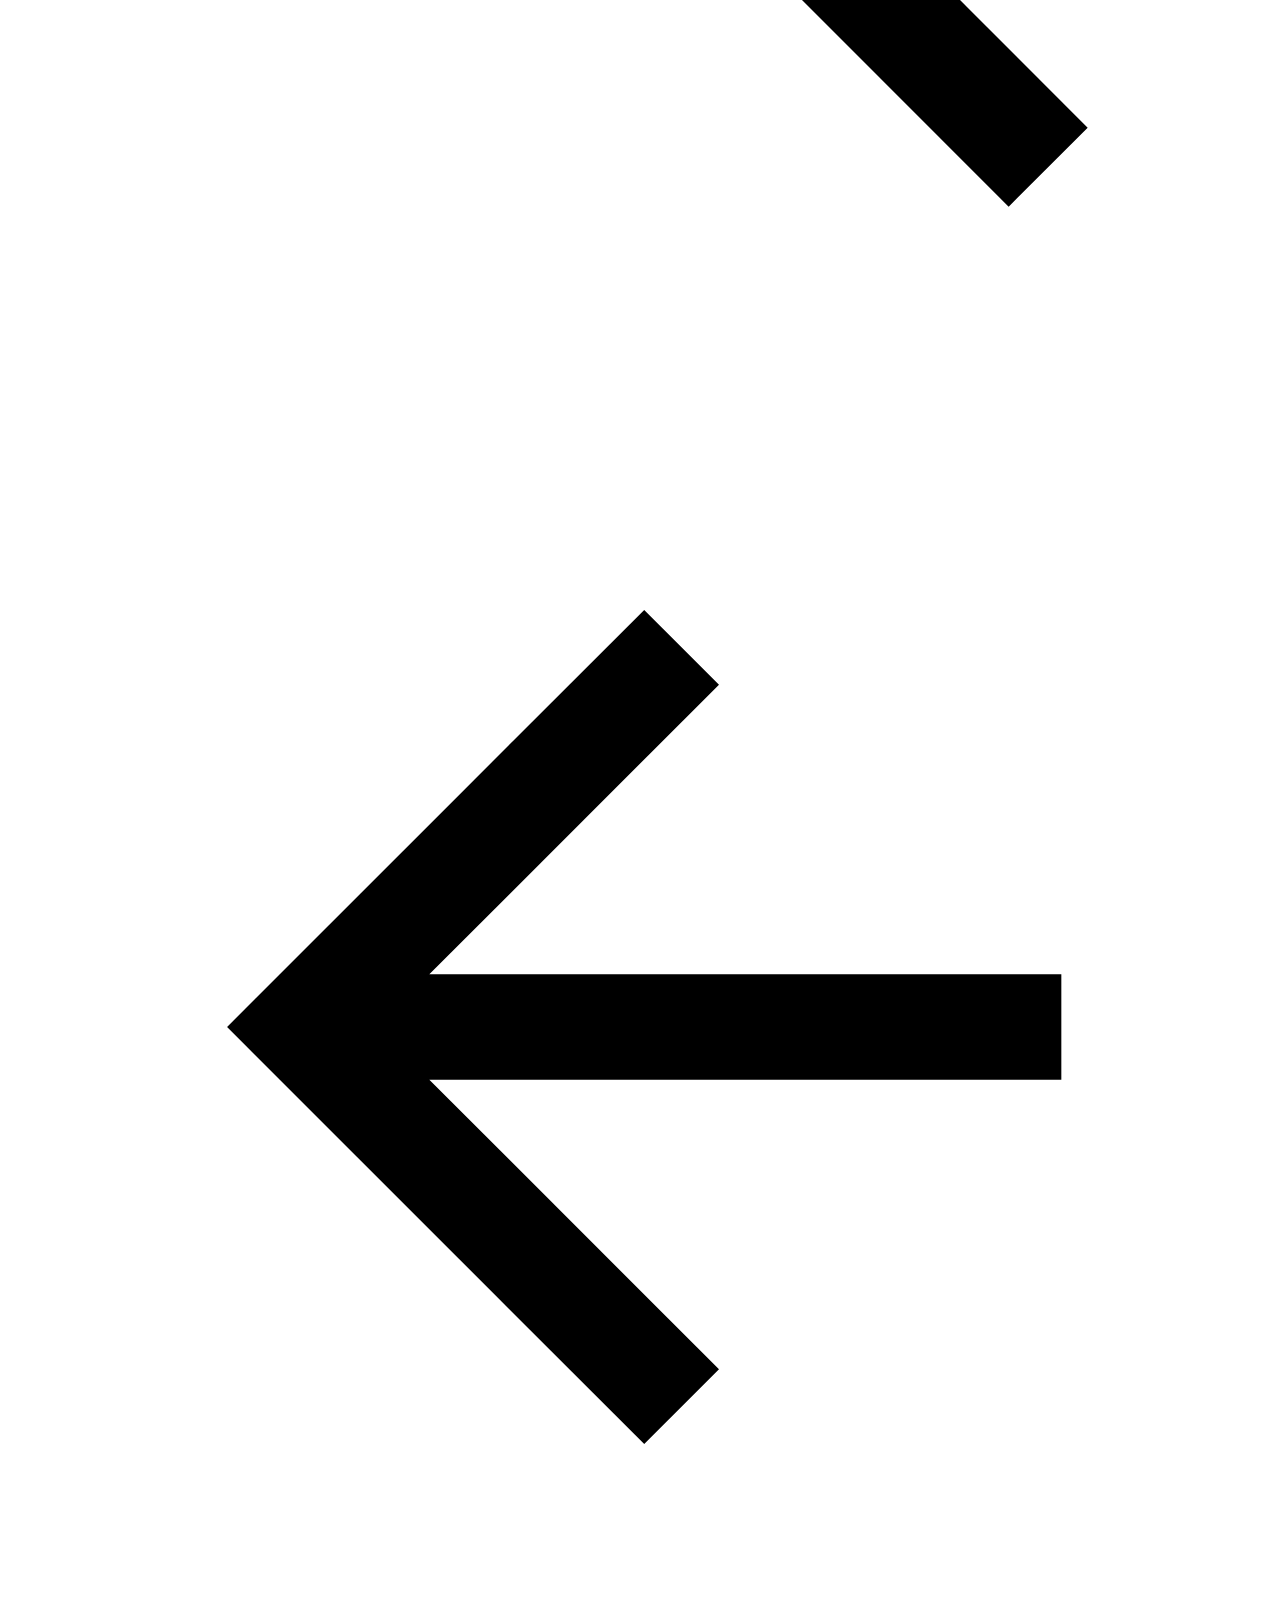
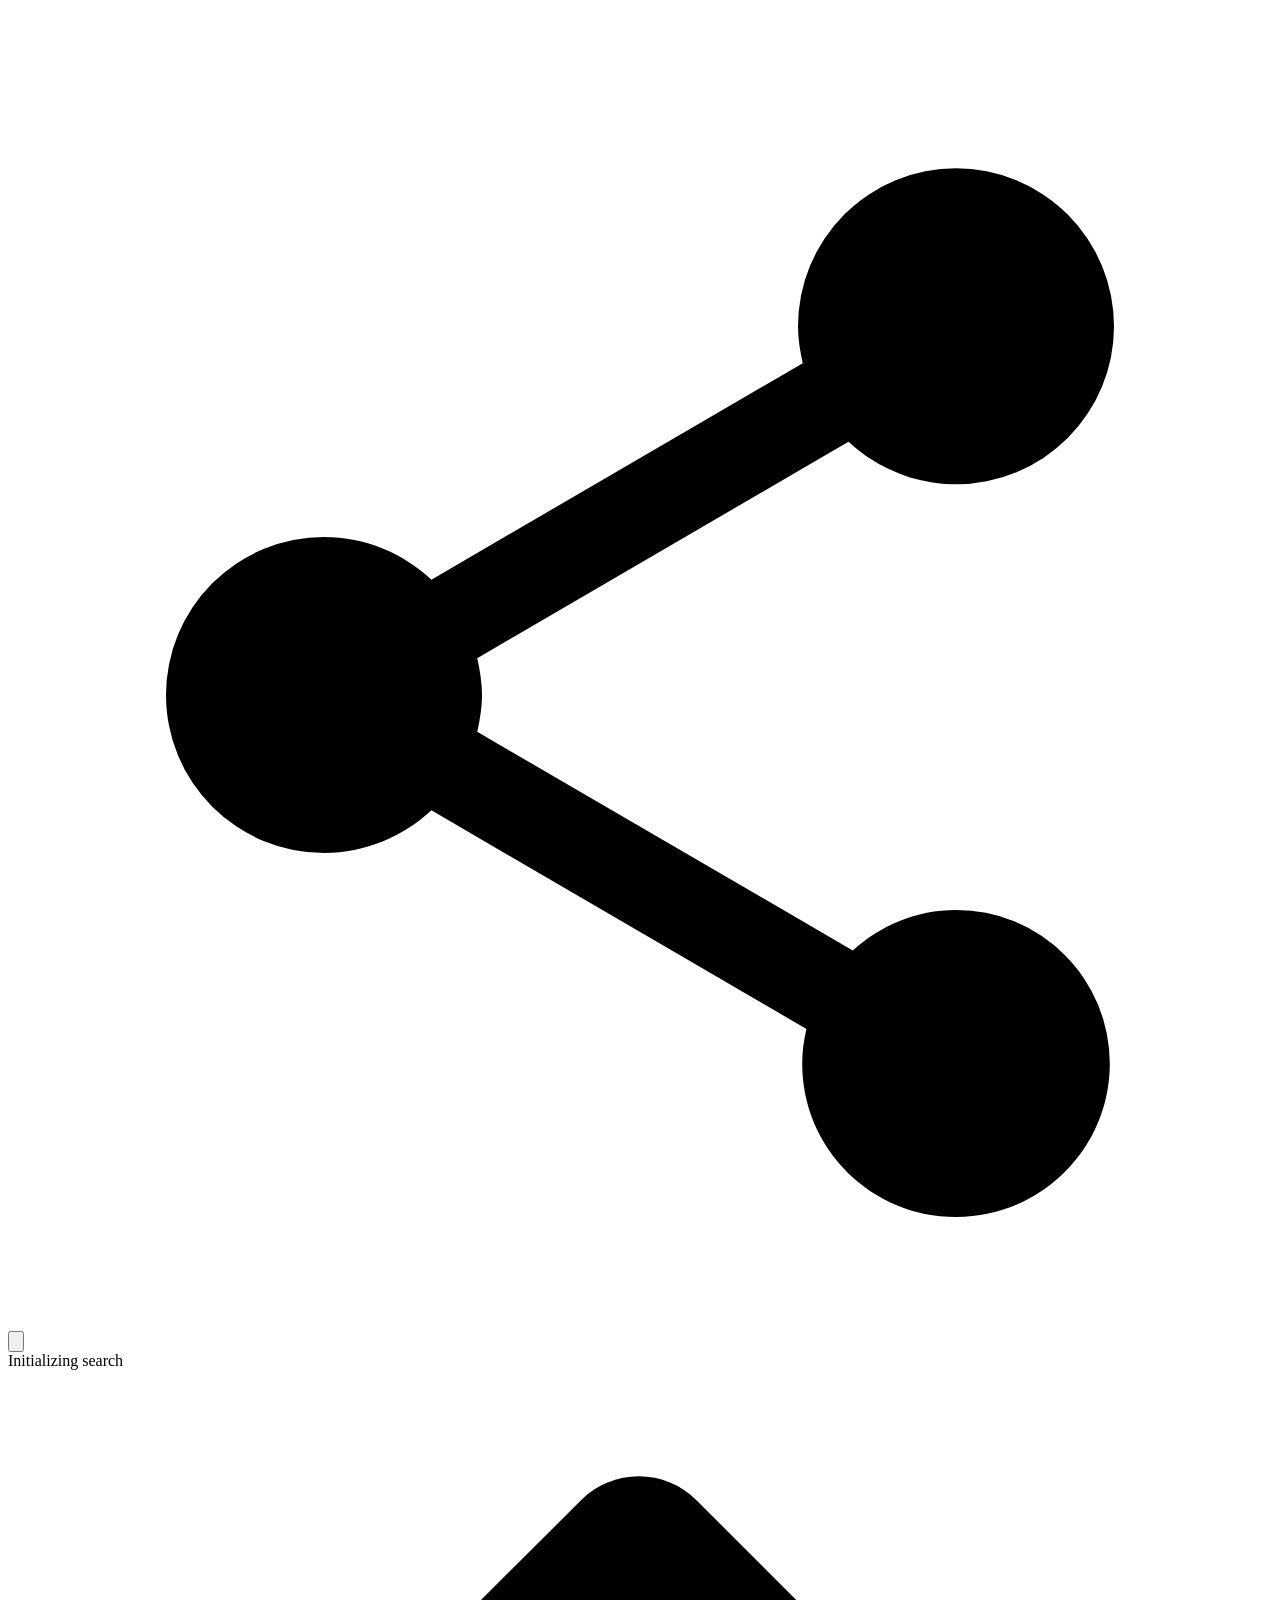
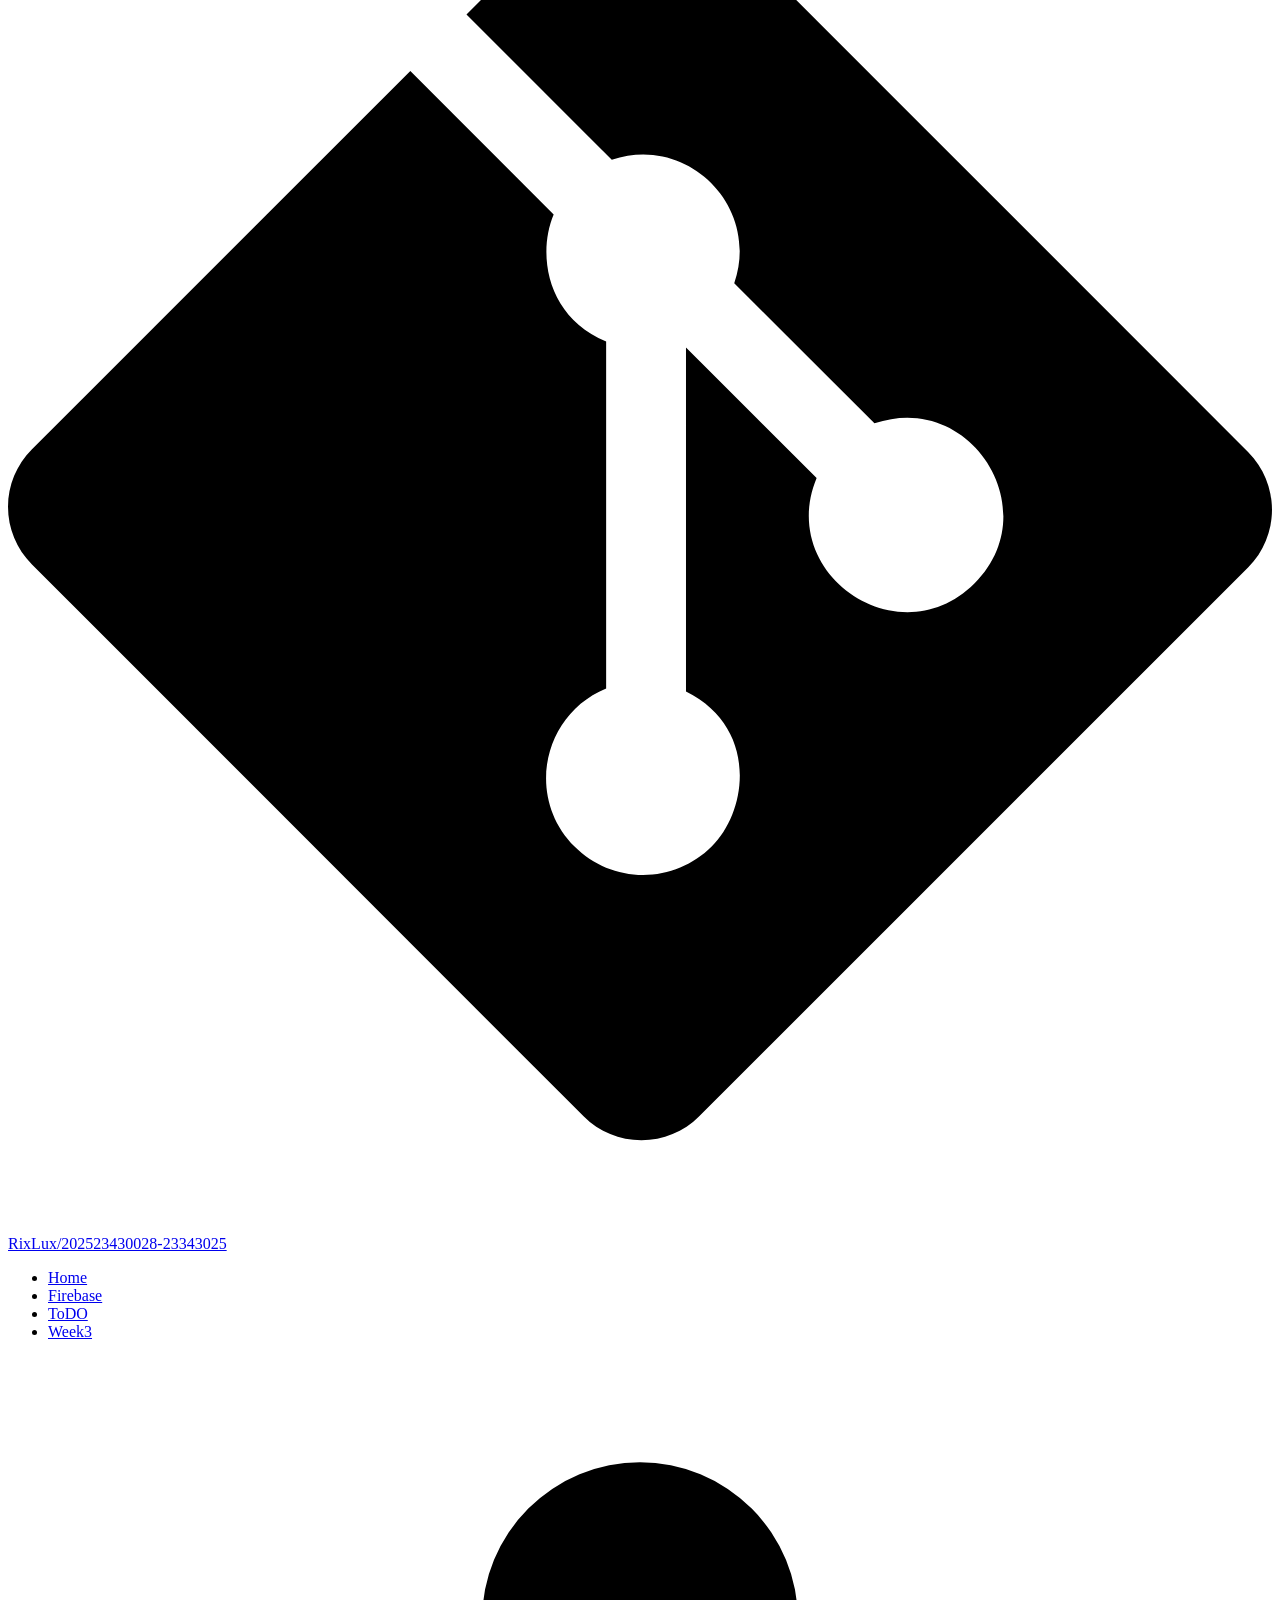
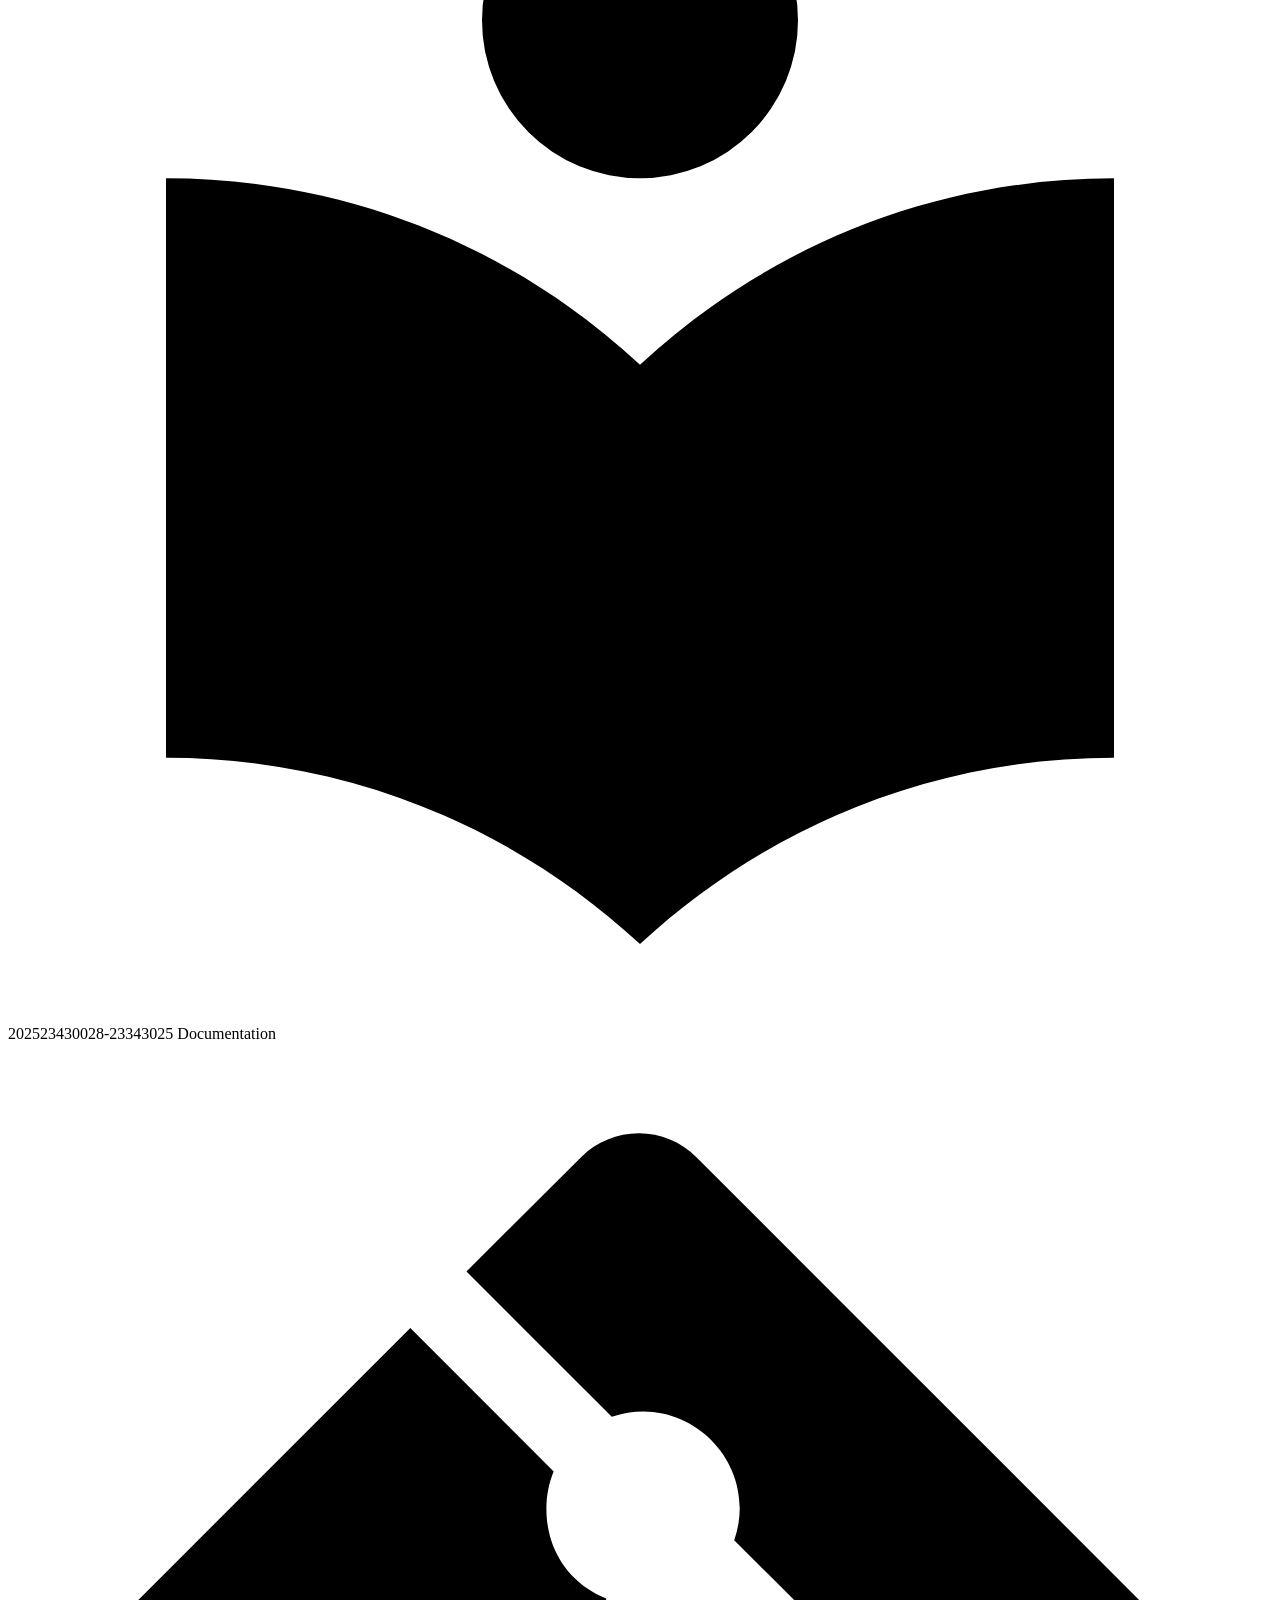
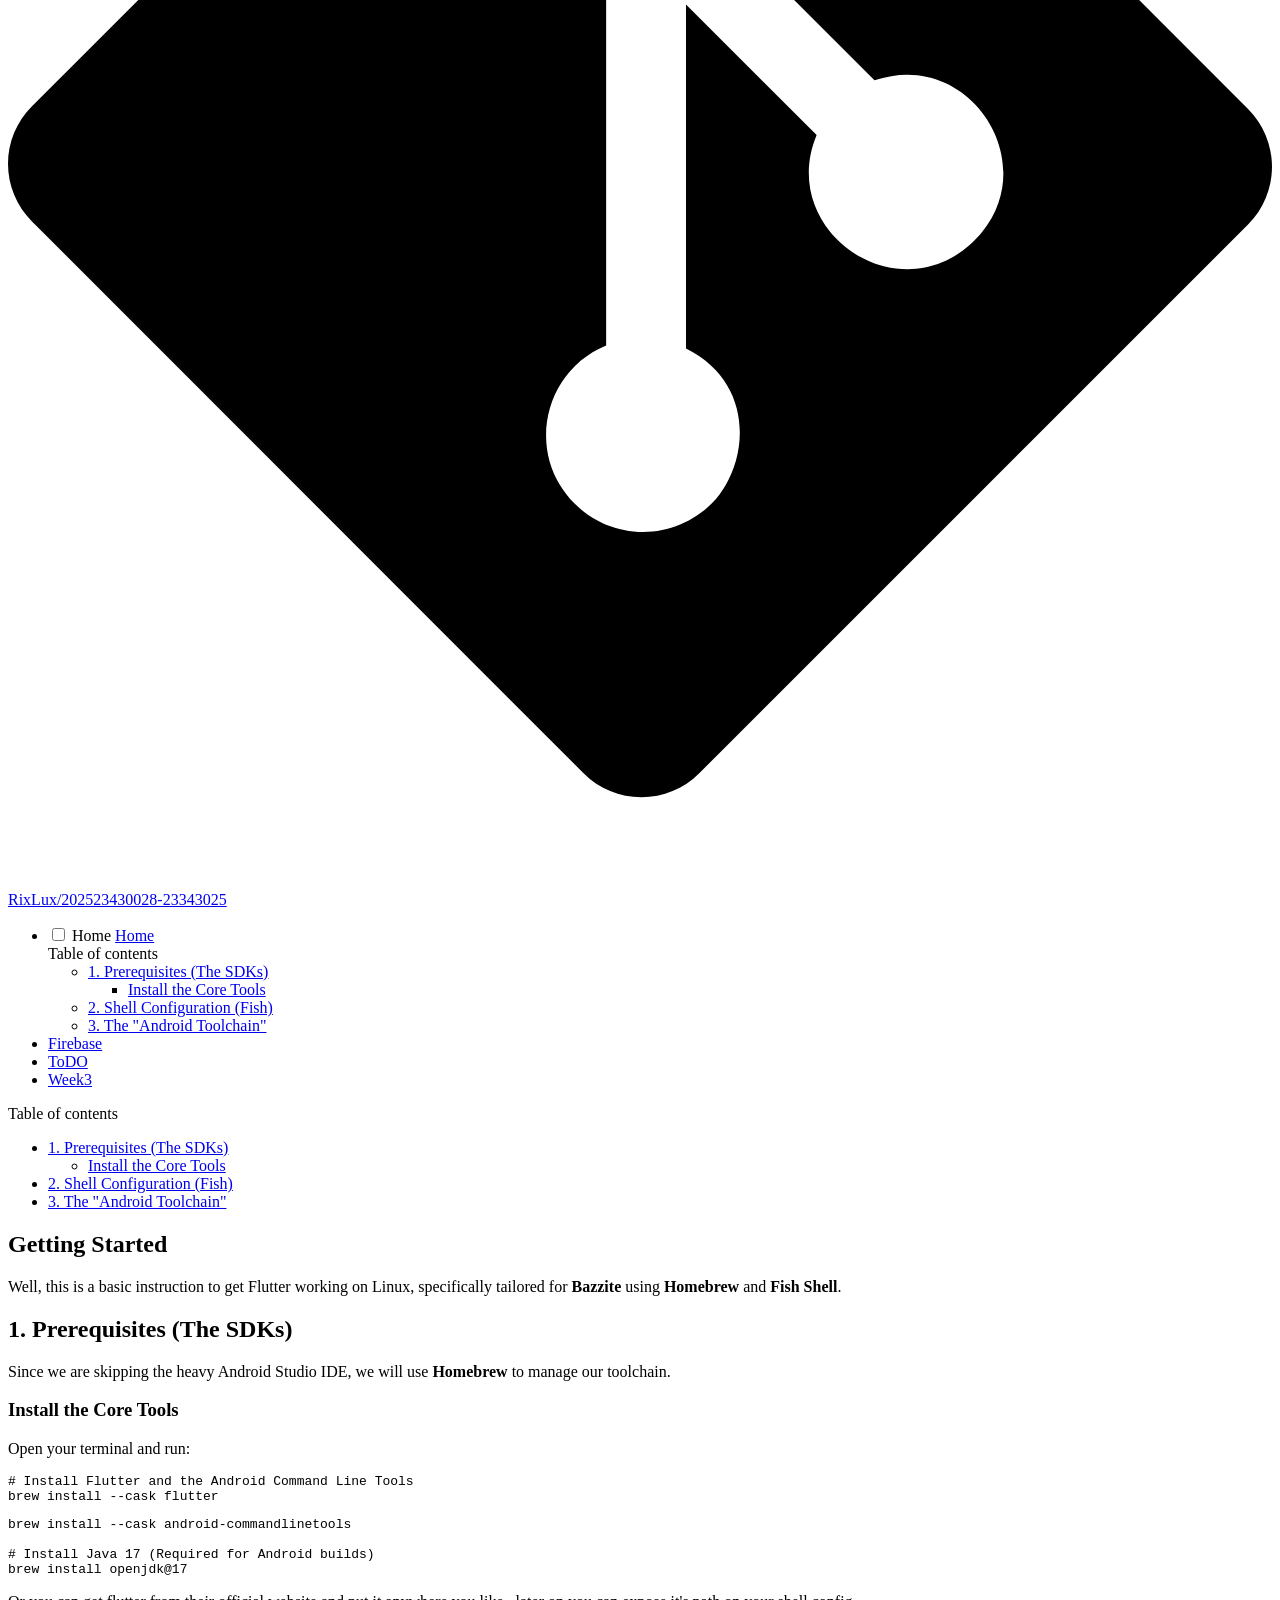
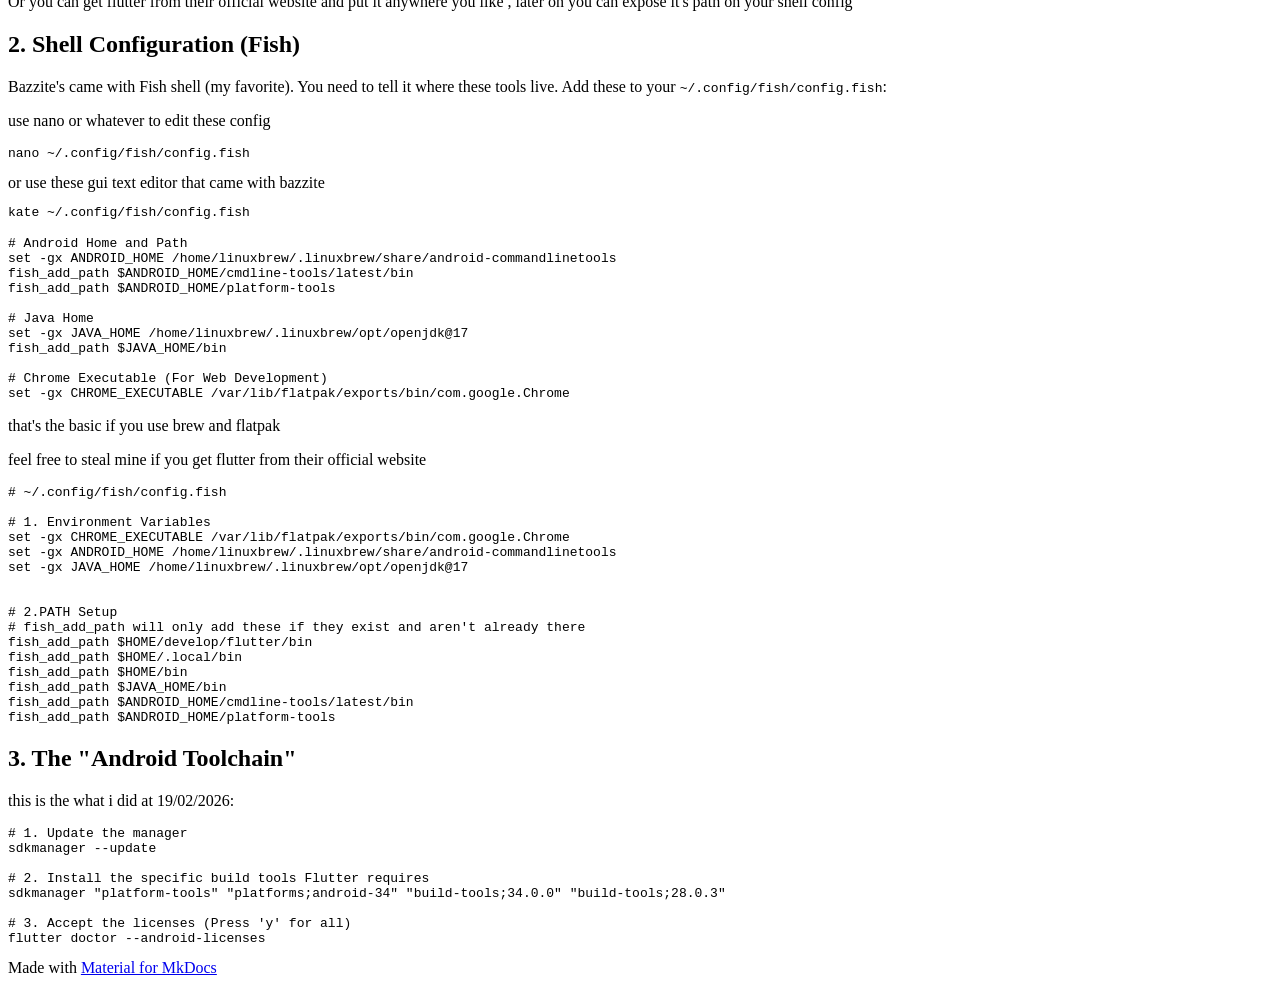
==== commit 48c30ee6: "Deployed 5c0c1b7 with MkDocs version: 1.6.1" ====
--- a/index.html
+++ b/index.html
@@ -10,16 +10,18 @@
       
       
       
-        <link rel="canonical" href="https://RixLux.github.io/202523430028-23343025/">
-      
-      
+        <link rel="canonical" href="https://rixlux.github.io/202523430028-23343025/">
+      
+      
+      
+        <link rel="next" href="firebase/">
       
       
         
       
       
       <link rel="icon" href="assets/images/favicon.png">
-      <meta name="generator" content="mkdocs-1.6.1, mkdocs-material-9.7.2">
+      <meta name="generator" content="mkdocs-1.6.1, mkdocs-material-9.7.5">
     
     
       
@@ -110,7 +112,7 @@
         <div class="md-header__topic" data-md-component="header-topic">
           <span class="md-ellipsis">
             
-              index
+              Home
             
           </span>
         </div>
@@ -236,7 +238,64 @@
   
     
   
-  index
+  Home
+
+      </a>
+    </li>
+  
+
+      
+        
+  
+  
+  
+  
+    <li class="md-tabs__item">
+      <a href="firebase/" class="md-tabs__link">
+        
+  
+  
+    
+  
+  Firebase
+
+      </a>
+    </li>
+  
+
+      
+        
+  
+  
+  
+  
+    <li class="md-tabs__item">
+      <a href="ToDO/" class="md-tabs__link">
+        
+  
+  
+    
+  
+  ToDO
+
+      </a>
+    </li>
+  
+
+      
+        
+  
+  
+  
+  
+    <li class="md-tabs__item">
+      <a href="Week3/" class="md-tabs__link">
+        
+  
+  
+    
+  
+  Week3
 
       </a>
     </li>
@@ -311,7 +370,7 @@
   <span class="md-ellipsis">
     
   
-    index
+    Home
   
 
     
@@ -329,7 +388,7 @@
   <span class="md-ellipsis">
     
   
-    index
+    Home
   
 
     
@@ -408,6 +467,87 @@
   
 </nav>
       
+    </li>
+  
+
+    
+      
+      
+  
+  
+  
+  
+    <li class="md-nav__item">
+      <a href="firebase/" class="md-nav__link">
+        
+  
+  
+  <span class="md-ellipsis">
+    
+  
+    Firebase
+  
+
+    
+  </span>
+  
+  
+
+      </a>
+    </li>
+  
+
+    
+      
+      
+  
+  
+  
+  
+    <li class="md-nav__item">
+      <a href="ToDO/" class="md-nav__link">
+        
+  
+  
+  <span class="md-ellipsis">
+    
+  
+    ToDO
+  
+
+    
+  </span>
+  
+  
+
+      </a>
+    </li>
+  
+
+    
+      
+      
+  
+  
+  
+  
+    <li class="md-nav__item">
+      <a href="Week3/" class="md-nav__link">
+        
+  
+  
+  <span class="md-ellipsis">
+    
+  
+    Week3
+  
+
+    
+  </span>
+  
+  
+
+      </a>
     </li>
   
 
--- a/stylesheets/extra.css
+++ b/stylesheets/extra.css
@@ -0,0 +1,8 @@
+:root { --md-typeset-color: #7E56C2; }
+[data-md-color-scheme="default"] {
+    --md-typeset-color: #7E56C2;
+    --md-code-fg-color: #4D21CB;
+    --md-typeset-a-color: #4D21CB;
+    --md-default-fg-color--light: #4D21CB;
+}
+[data-md-color-scheme="slate"] { --md-typeset-color: #e5e9f0; }
